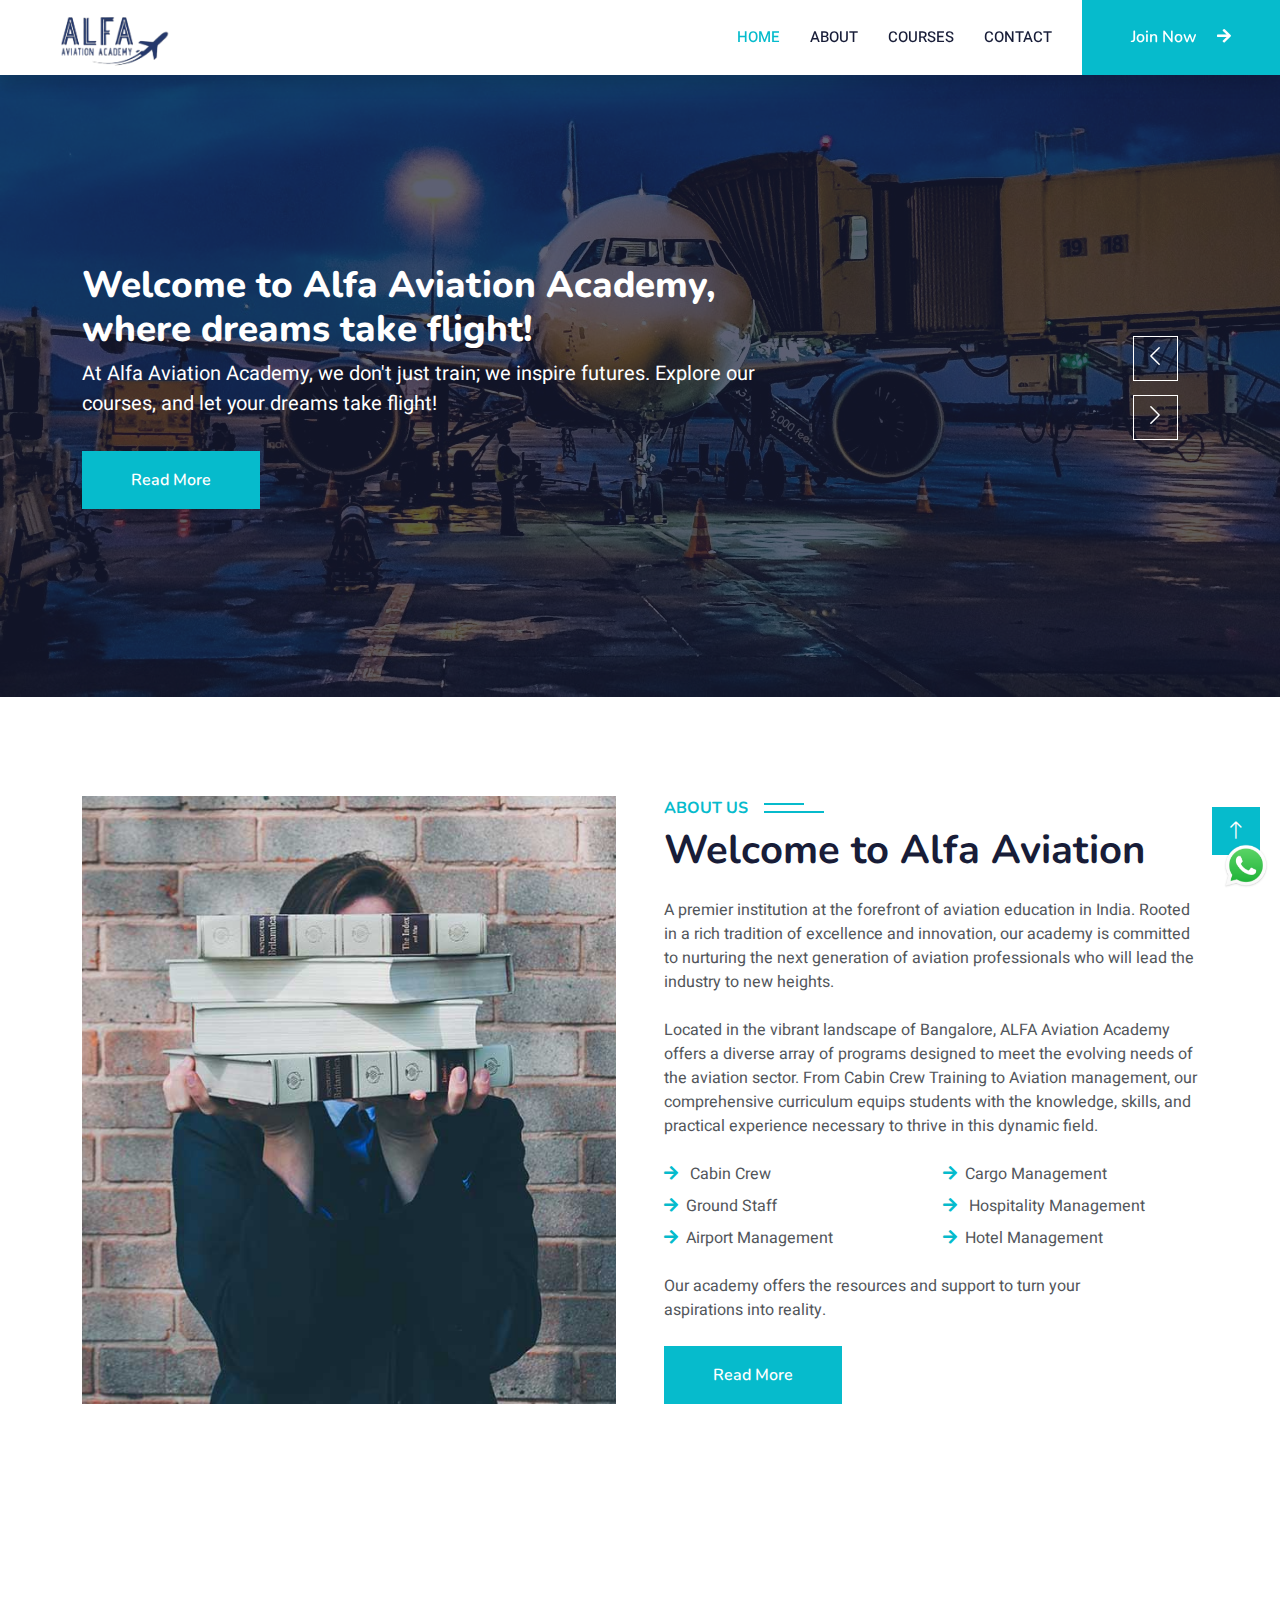
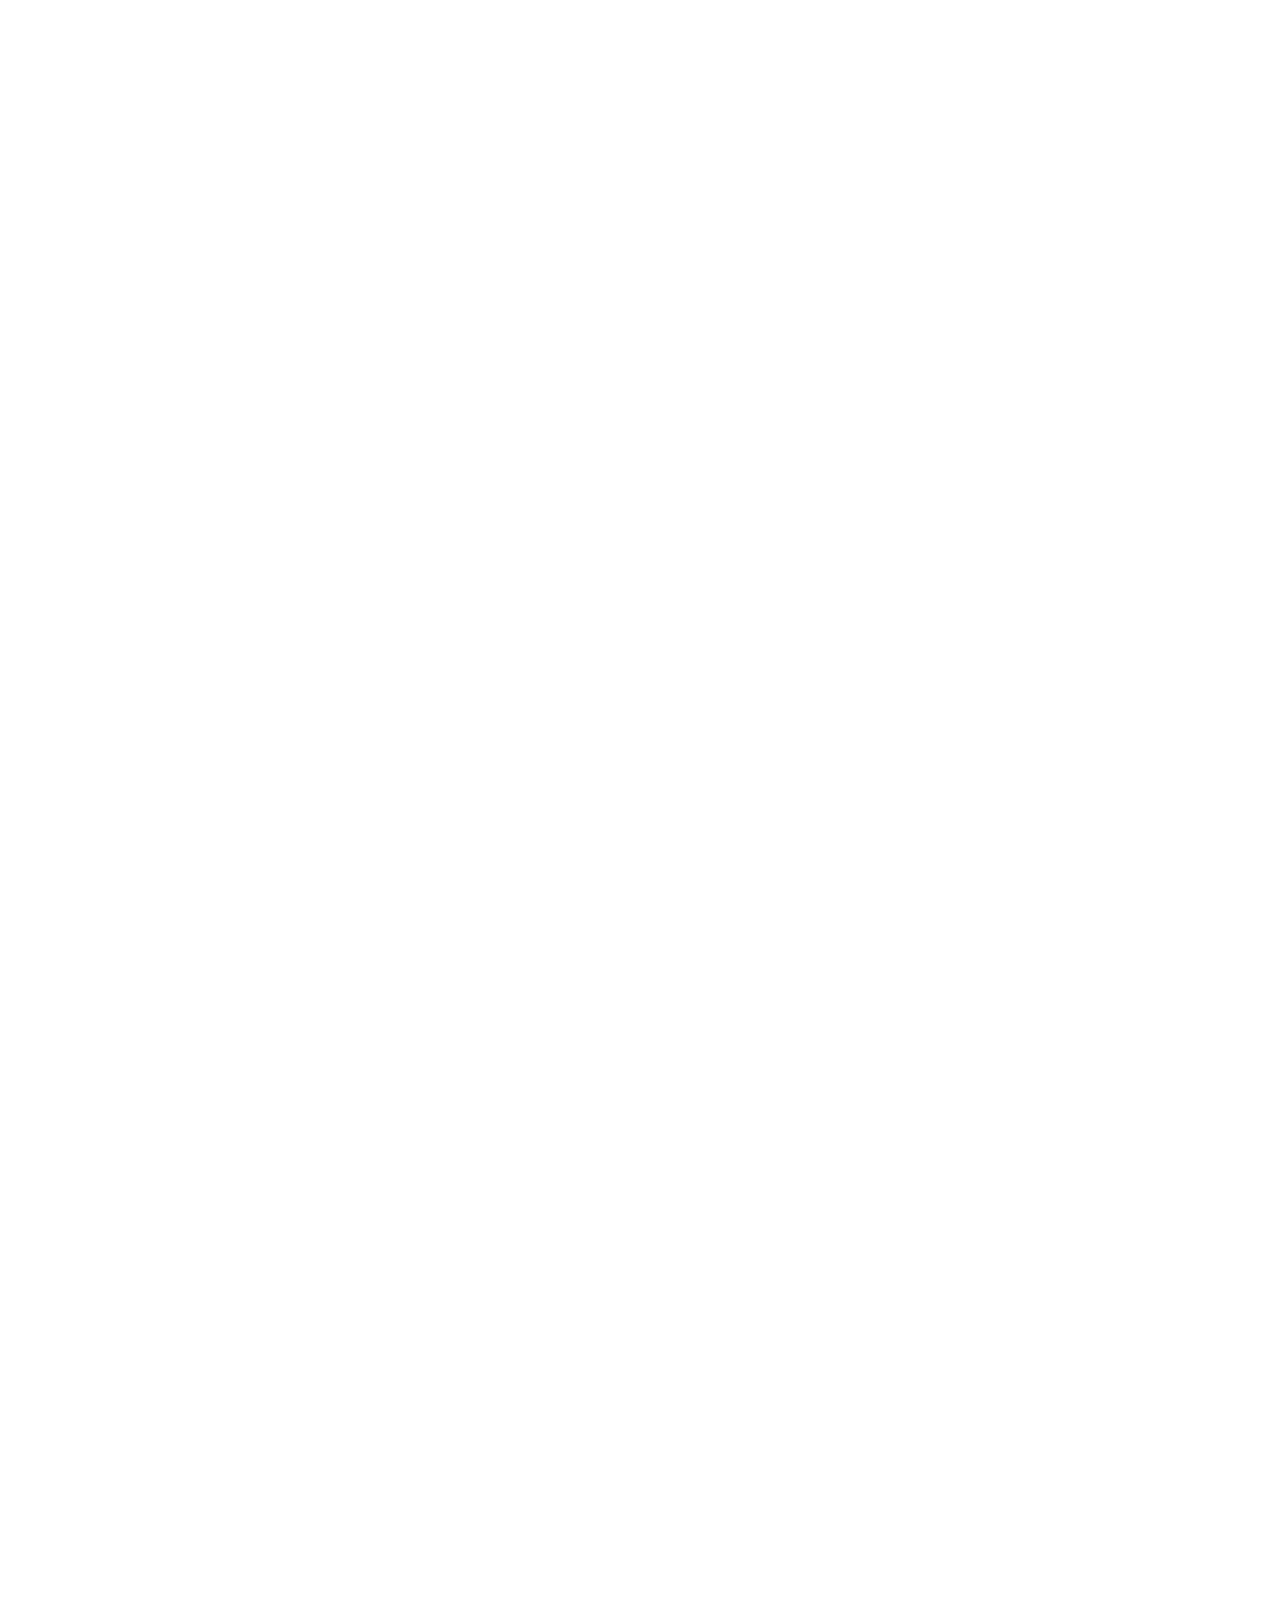
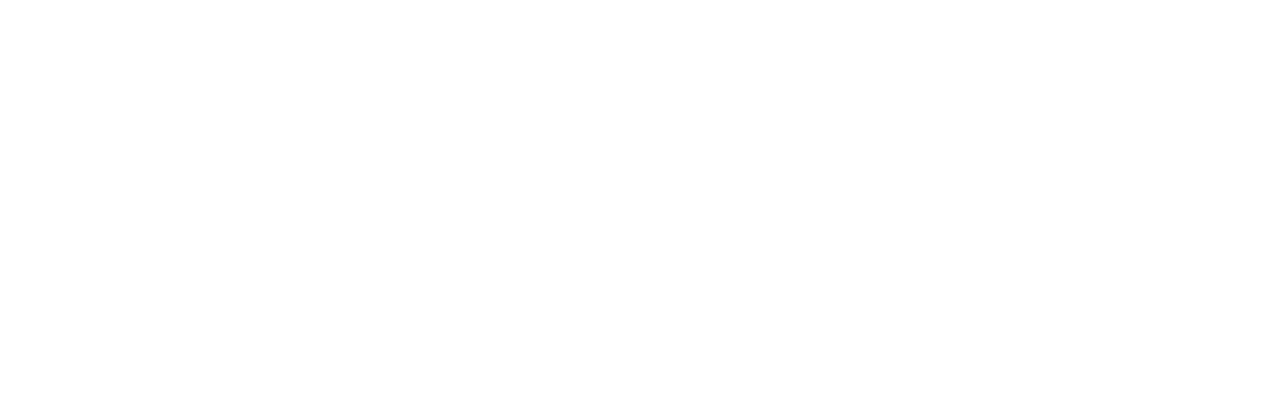
==== index.html @ 1e9f48a0 "ui update" ====
<!DOCTYPE html>
<html lang="en">
  <head>
    <meta charset="utf-8" />
    <title>Alfa Aviation - Home Page</title>
    <meta content="width=device-width, initial-scale=1.0" name="viewport" />
    <meta
      content="ALFA is a leading international supplier to the aerospace industry, providing a wide array of products and related support services. ALFA Aviation Services Inc."
      name="Alfa Academy"
    />
    <link rel="icon" type="image/png" href="./img/logo.png" />

    <meta property="og:image" content="./img/logo.png" />
    <meta
      property="og:title"
      content="Alfa Aviation Academy | Fly with us Alfa Aviation Academy aspiring to become one of the countries largest and premiere aviation training academy."
    />
    <meta name="robots" content="max-image-preview:large" />
    <meta property="og:site_name" content="Alfa Aviation" />

    <meta
      property="og:description"
      content="Alfa Aviation Academy aspiring to become one of the countries largest and premiere aviation training academy. Aims to redefine aviation courses and to elevate the overall quality and efficiency of the airports by the help of our training courses.."
    />
    <meta property="og:url" content="https://alfaaviationacademy.in/" />
    <meta property="og:type" content="product" />
    <meta property="og:locale" content="en_IN" />
    <!-- Favicon -->
    <link href="./img/logo.png" rel="icon" />

    <!-- Google Web Fonts -->
    <link rel="preconnect" href="https://fonts.googleapis.com" />
    <link rel="preconnect" href="https://fonts.gstatic.com" crossorigin />
    <link
      href="https://fonts.googleapis.com/css2?family=Heebo:wght@400;500;600&family=Nunito:wght@600;700;800&display=swap"
      rel="stylesheet"
    />

    <!-- Icon Font Stylesheet -->
    <link
      href="https://cdnjs.cloudflare.com/ajax/libs/font-awesome/5.10.0/css/all.min.css"
      rel="stylesheet"
    />
    <link
      href="https://cdn.jsdelivr.net/npm/bootstrap-icons@1.4.1/font/bootstrap-icons.css"
      rel="stylesheet"
    />

    <!-- Libraries Stylesheet -->
    <link href="lib/animate/animate.min.css" rel="stylesheet" />
    <link href="lib/owlcarousel/assets/owl.carousel.min.css" rel="stylesheet" />

    <!-- Customized Bootstrap Stylesheet -->
    <link href="css/bootstrap.min.css" rel="stylesheet" />

    <!--  Stylesheet -->
    <link href="css/style.css" rel="stylesheet" />

    <link
      rel="stylesheet"
      href="https://cdnjs.cloudflare.com/ajax/libs/font-awesome/5.15.4/css/all.min.css"
    />
  </head>

  <body>
    <!-- Modal Box -->
    <div id="myModal" class="modal">
      <div class="modal-content">
        <button
          onclick="closeModal()"
          class="close btn border p-2 btn-close"
        ></button>
        <img
          class="animated slideInDown"
          style="width: 6rem;"
          src="./img/logo.png"
          alt=""
        />

        <p class="text-primary animated slideInDown">
          Don't Forget to checkout our Courses.
        </p>
        <a class="confirmButton" href="./courses.html">
          <button
            class="btn btn-primary py-md-3 px-md-5 me-3 animated slideInDown"
            id="confirmButton"
          >
            See All Courses
          </button>
        </a>
      </div>
    </div>

    <!-- Spinner Start -->
    <div
      id="spinner"
      class="show bg-white position-fixed translate-middle w-100 vh-100 top-50 start-50 d-flex align-items-center justify-content-center"
    >
      <div
        class="spinner-border text-primary"
        style="width: 3rem; height: 3rem;"
        role="status"
      >
        <span class="sr-only">Loading...</span>
      </div>
    </div>
    <!-- Spinner End -->

    <!-- Navbar Start -->
    <nav
      class="navbar navbar-expand-lg bg-white navbar-light shadow sticky-top p-0"
    >
      <a
        href="index.html"
        class="navbar-brand d-flex align-items-center px-4 px-lg-5"
      >
        <img class="alfaLogo" src="./img/logo.png" alt="" />
      </a>
      <button
        type="button"
        class="navbar-toggler me-4"
        data-bs-toggle="collapse"
        data-bs-target="#navbarCollapse"
      >
        <span class="navbar-toggler-icon"></span>
      </button>
      <div class="collapse navbar-collapse" id="navbarCollapse">
        <div class="navbar-nav ms-auto p-4 p-lg-0">
          <a href="index.html" class="nav-item nav-link active">Home</a>
          <a href="about.html" class="nav-item nav-link">About</a>
          <a href="courses.html" class="nav-item nav-link">Courses</a>
          <!-- <div class="nav-item dropdown">
            <a
              href="#"
              class="nav-link dropdown-toggle"
              data-bs-toggle="dropdown"
              >Pages</a
            >
            <div class="dropdown-menu fade-down m-0">
              <a href="team.html" class="dropdown-item">Our Team</a>
              <a href="testimonial.html" class="dropdown-item">Testimonial</a>
              <a href="404.html" class="dropdown-item">404 Page</a>
            </div>
          </div> -->
          <a href="contact.html" class="nav-item nav-link">Contact</a>
        </div>

        <a
          href="https://wa.me/+919901152139"
          target="_blank"
          class="social-link w-inline-block btn btn-primary py-4 px-lg-5 d-none d-lg-block"
        >
          Join Now

          <i class="fa fa-arrow-right ms-3"></i>
        </a>

        <!-- <a href="./contact.html" class="btn btn-primary py-4 px-lg-5 d-none d-lg-block"
          >Join Now<i class="fa fa-arrow-right ms-3"></i
        ></a> -->
      </div>
    </nav>
    <!-- Navbar End -->

    <!-- whatsapp icon -->
    <a
      style="position: fixed; right: 10px; bottom: 10px; z-index: 9999;"
      href="https://wa.me/+919901152139"
      target="_blank"
      rel="noopener noreferrer"
    >
      <img style="width: 3rem;" src="./img/icons/WhatsApp_icon.png" alt="" />
    </a>
    <!--  -->
    <!-- Carousel Start -->
    <div class="container-fluid p-0 mb-5">
      <div class="owl-carousel header-carousel position-relative">
        <div class="owl-carousel-item position-relative">
          <img class="img-fluid" src="img/slide1.jpg" alt="" />
          <div
            class="position-absolute top-0 start-0 w-100 h-100 d-flex align-items-center"
            style="background: rgba(24, 29, 56, 0.7);"
          >
            <div class="container">
              <div class="row justify-content-start">
                <div class="col-sm-10 col-lg-8">
                  <!-- <h5
                    class="text-primary text-uppercase mb-3 animated slideInDown"
                  >
                    Welcome to Alfa Aviation Academy, where dreams take flight!
                  </h5> -->
                  <h1
                    class="display-3 headerTitle text-white animated slideInDown"
                  >
                    Welcome to Alfa Aviation Academy, where dreams take flight!
                  </h1>
                  <p class="fs-5 text-white mb-4 pb-2">
                    At Alfa Aviation Academy, we don't just train; we inspire
                    futures. Explore our courses, and let your dreams take
                    flight!
                  </p>
                  <a
                    href="./about.html"
                    class="btn btn-primary py-md-3 px-md-5 me-3 animated slideInLeft"
                    >Read More</a
                  >
                  <!-- <a
                    href="./contact.html"
                    class="btn btn-light py-md-3 px-md-5 animated slideInRight"
                    >Join Now</a
                  > -->
                </div>
              </div>
            </div>
          </div>
        </div>
        <div class="owl-carousel-item position-relative">
          <img class="img-fluid" src="img/slide22.jpg" alt="" />
          <div
            class="position-absolute top-0 start-0 w-100 h-100 d-flex align-items-center"
            style="background: rgba(24, 29, 56, 0.7);"
          >
            <div class="container">
              <div class="row justify-content-start">
                <div class="col-sm-10 col-lg-8 mt-0">
                  <!-- <h5
                    class="text-primary text-uppercase mb-3 animated slideInDown"
                  >
                    Embark on your journey to the skies with us!
                  </h5> -->
                  <h1
                    class="display-3 headerTitle text-white animated slideInDown"
                  >
                    Embark on your journey to the skies with us!
                  </h1>
                  <p class="fs-5 text-white mb-4 pb-2">
                    Join us and soar high as a part of the dynamic world of
                    aviation! We offer comprehensive training programs tailored
                    to launch your career in the aviation industry!
                  </p>
                  <a
                    href="./contact.html"
                    class="btn btn-primary py-md-3 px-md-5 me-3 animated slideInLeft"
                    >Read More</a
                  >
                  <!-- <a
                    href="./contact.html"
                    class="btn btn-light py-md-3 px-md-5 animated slideInRight"
                    >Join Now</a
                  > -->
                </div>
              </div>
            </div>
          </div>
        </div>
        <div class="owl-carousel-item position-relative">
          <img class="img-fluid" src="img/slide3.png" alt="" />
          <div
            class="position-absolute top-0 start-0 w-100 h-100 d-flex align-items-center"
            style="background: rgba(24, 29, 56, 0.7);"
          >
            <div class="container">
              <div class="row justify-content-start">
                <div class="col-sm-10 col-lg-8">
                  <!-- <h5
                    class="text-primary text-uppercase mb-3 animated slideInDown"
                  >
                    Embark on your journey to the skies with us!
                  </h5> -->
                  <h1
                    class="display-3 headerTitle text-white animated slideInDown"
                  >
                    Fly High, Dream Big: Alfa Aviation's Career-Oriented Courses
                  </h1>
                  <p class="fs-5 text-white mb-4 pb-2">
                    Our comprehensive programs and state-of-the-art facilities
                    are designed to equip you with the skills and knowledge
                    needed to soar to new heights in your career! Enroll today
                    and let your career ascend with us!
                  </p>
                  <a
                    href="./contact.html"
                    class="btn btn-primary py-md-3 px-md-5 me-3 animated slideInLeft"
                    >Read More</a
                  >
                  <!-- <a
                    href="./contact.html"
                    class="btn btn-light py-md-3 px-md-5 animated slideInRight"
                    >Join Now</a
                  > -->
                </div>
              </div>
            </div>
          </div>
        </div>
      </div>
    </div>
    <!-- Carousel End -->

    <!-- Service Start -->
    <!-- <div class="container-xxl py-5">
      <div class="container">
        <div class="text-center mb-5">
          <h6 class="section-title bg-white text-start text-primary pe-3">
            Services
          </h6>
        </div>
        <div class="row g-4">
          <div class="col-lg-2 col-sm-6 wow fadeInUp" data-wow-delay="0.1s">
            <div class="service-item text-center pt-3">
              <div class="p-4">
                <i class="fa fa-3x fa-graduation-cap text-primary mb-4"></i>
                <h5 class="mb-3">Skilled Instructors</h5>
               
              </div>
            </div>
          </div>
          <div class="col-lg-2 col-sm-6 wow fadeInUp" data-wow-delay="0.3s">
            <div class="service-item text-center pt-3">
              <div class="p-4">
                <i class="fa fa-3x fa-globe text-primary mb-4"></i>
                <h5 class="mb-3">Financing</h5>
              
              </div>
            </div>
          </div>
          <div class="col-lg-2 col-sm-6 wow fadeInUp" data-wow-delay="0.5s">
            <div class="service-item text-center pt-3">
              <div class="p-4">
                <i class="fa fa-3x fa-home text-primary mb-4"></i>
                <h5 class="mb-3">Facilities</h5>
               
              </div>
            </div>
          </div>
          <div class="col-lg-2 col-sm-6 wow fadeInUp" data-wow-delay="0.7s">
            <div class="service-item text-center pt-3">
              <div class="p-4">
                <svg
                  xmlns="http://www.w3.org/2000/svg"
                  width="48"
                  height="48"
                  fill="currentColor"
                  class="bi bi-person-plus-fill text-primary mb-4"
                  viewBox="0 0 16 16"
                >
                  <path
                    d="M13.154 3.154a.5.5 0 0 0-.708-.708L6.5 8.793 4.354 6.646a.5.5 0 1 0-.708.708l3 3a.5.5 0 0 0 .708 0l6-6z"
                  />
                  <path
                    fill-rule="evenodd"
                    d="M12 9a3 3 0 1 0-1-5.83A6 6 0 0 0 1 8V7a5 5 0 0 1 9.992-.125L11 7a1 1 0 0 1 1 1v1zm-1 2a2 2 0 1 1-3.999.001A2 2 0 0 1 11 11zm1-7a4 4 0 1 1-8 0 4 4 0 0 1 8 0z"
                  />
                </svg>
                <h5 class="mb-3">Recruitment</h5>
               
              </div>
            </div>
          </div>
          <div class="col-lg-2 col-sm-6 wow fadeInUp" data-wow-delay="0.7s">
            <div class="service-item text-center pt-3">
              <div class="p-4">
                <i class="fa fa-3x fa-book-open text-primary mb-4"></i>
                <h5 class="mb-3">Internship Program</h5>
              
              </div>
            </div>
          </div>
          <div class="col-lg-2 col-sm-6 wow fadeInUp" data-wow-delay="0.7s">
            <div class="service-item text-center pt-3">
              <div class="p-4">
                <svg
                  xmlns="http://www.w3.org/2000/svg"
                  width="48"
                  height="48"
                  fill="currentColor"
                  class="bi bi-briefcase-fill text-primary mb-4"
                  viewBox="0 0 16 16"
                >
                  <path
                    d="M2 4a2 2 0 0 1 2-2h8a2 2 0 0 1 2 2v1h1a1 1 0 0 1 1 1v7a2 2 0 0 1-2 2H3a2 2 0 0 1-2-2V6a1 1 0 0 1 1-1h1V4zm5-1V2h2v1h-2z"
                  />
                </svg>

                <h5 class="mb-3">Jobs</h5>
               
              </div>
            </div>
          </div>
        </div>
      </div>
    </div> -->
    <!-- Service End -->

    <!-- About Start -->
    <div class="container-xxl py-5">
      <div class="container">
        <div class="row g-5">
          <div
            class="col-lg-6 wow fadeInUp"
            data-wow-delay="0.1s"
            style="min-height: 400px;"
          >
            <div class="position-relative h-100">
              <img
                class="img-fluid position-absolute w-100 h-100"
                src="img/about.jpg"
                alt=""
                style="object-fit: cover;"
              />
            </div>
          </div>
          <div class="col-lg-6 wow fadeInUp" data-wow-delay="0.3s">
            <h6 class="section-title bg-white text-start text-primary pe-3">
              About Us
            </h6>
            <h1 class="mb-4">Welcome to Alfa Aviation</h1>
            <p class="mb-4">
              A premier institution at the forefront of aviation education in
              India. Rooted in a rich tradition of excellence and innovation,
              our academy is committed to nurturing the next generation of
              aviation professionals who will lead the industry to new heights.
            </p>
            <p class="mb-4">
              Located in the vibrant landscape of Bangalore, ALFA Aviation
              Academy offers a diverse array of programs designed to meet the
              evolving needs of the aviation sector. From Cabin Crew Training to
              Aviation management, our comprehensive curriculum equips students
              with the knowledge, skills, and practical experience necessary to
              thrive in this dynamic field.
            </p>
            <div class="row gy-2 gx-4 mb-4">
              <div class="col-sm-6">
                <p class="mb-0">
                  <i class="fa fa-arrow-right text-primary me-2"></i>
                  Cabin Crew
                </p>
              </div>
              <div class="col-sm-6">
                <p class="mb-0">
                  <i class="fa fa-arrow-right text-primary me-2"></i>Cargo
                  Management
                </p>
              </div>
              <div class="col-sm-6">
                <p class="mb-0">
                  <i class="fa fa-arrow-right text-primary me-2"></i>Ground
                  Staff
                </p>
              </div>
              <div class="col-sm-6">
                <p class="mb-0">
                  <i class="fa fa-arrow-right text-primary me-2"></i>
                  Hospitality Management
                </p>
              </div>
              <div class="col-sm-6">
                <p class="mb-0">
                  <i class="fa fa-arrow-right text-primary me-2"></i>Airport
                  Management
                </p>
              </div>
              <div class="col-sm-6">
                <p class="mb-0">
                  <i class="fa fa-arrow-right text-primary me-2"></i>Hotel
                  Management
                </p>
              </div>
            </div>
            <p>
              Our academy offers the resources and support to turn your
              aspirations into reality.
            </p>
            <a class="btn btn-primary py-3 px-5 mt-2" href="./about.html"
              >Read More</a
            >
          </div>
        </div>
      </div>
    </div>
    <!-- About End -->

    <!-- Categories Start -->
    <div class="container-xxl py-5 category">
      <div class="container">
        <div class="text-center wow fadeInUp" data-wow-delay="0.1s">
          <h6 class="section-title bg-white text-center mb-3 text-primary px-3">
            OurCourses
          </h6>
          <!-- <h1 class="mb-5">Courses Categories</h1> -->
        </div>
        <div class="row g-3">
          <div class="col-lg-7 col-md-6">
            <div class="row g-3">
              <div class="col-lg-12 col-md-12 wow zoomIn" data-wow-delay="0.1s">
                <a
                  class="position-relative d-block overflow-hidden"
                  href="./contact.html"
                >
                  <img class="img-fluid" src="img/cat-1.jpg" alt="" />
                  <div
                    class="bg-white text-center position-absolute bottom-0 end-0 py-2 px-3"
                    style="margin: 1px;"
                  >
                    <h5 class="m-0">Cabin Crew Training</h5>
                    <!-- <small class="text-primary">49 Enrolled</small> -->
                  </div>
                </a>
              </div>
              <div class="col-lg-6 col-md-12 wow zoomIn" data-wow-delay="0.3s">
                <a
                  class="position-relative d-block overflow-hidden"
                  href="./contact.html"
                >
                  <img class="img-fluid" src="img/cat-2.jpg" alt="" />
                  <div
                    class="bg-white text-center position-absolute bottom-0 end-0 py-2 px-3"
                    style="margin: 1px;"
                  >
                    <h5 class="m-0">Cargo Management</h5>
                    <!-- <small class="text-primary">49 Enrolled</small> -->
                  </div>
                </a>
              </div>
              <div class="col-lg-6 col-md-12 wow zoomIn" data-wow-delay="0.5s">
                <a
                  class="position-relative d-block overflow-hidden"
                  href="./contact.html"
                >
                  <img class="img-fluid" src="img/cat-3.jpg" alt="" />
                  <div
                    class="bg-white text-center position-absolute bottom-0 end-0 py-2 px-3"
                    style="margin: 1px;"
                  >
                    <h5 class="m-0">Diploma in Aviation</h5>
                    <!-- <small class="text-primary">49 Enrolled</small> -->
                  </div>
                </a>
              </div>
            </div>
          </div>
          <div
            class="col-lg-5 col-md-6 wow zoomIn"
            data-wow-delay="0.7s"
            style="min-height: 350px;"
          >
            <a
              class="position-relative d-block h-100 overflow-hidden"
              href="./contact.html"
            >
              <img
                class="img-fluid position-absolute w-100 h-100"
                src="img/cat-4.jpg"
                alt=""
                style="object-fit: cover;"
              />
              <div
                class="bg-white text-center position-absolute bottom-0 end-0 py-2 px-3"
                style="margin: 1px;"
              >
                <h5 class="m-0">Aviation Management Courses</h5>
                <!-- <small class="text-primary">49 Enrolled</small> -->
              </div>
            </a>
          </div>
        </div>
      </div>
    </div>
    <!-- Categories Start -->

    <!-- Courses Start -->
    <div class="container-xxl py-5">
      <div class="container">
        <div class="text-center wow fadeInUp" data-wow-delay="0.1s">
          <h6 class="section-title bg-white text-center mb-3 text-primary px-3">
            Popular Courses
          </h6>
          <!-- <h1 class=" text-center text-muted py-2">
            Popular Courses
          </h1> -->
        </div>
        <div class="row g-4 justify-content-center">
          <div class="col-lg-4 col-md-6 wow fadeInUp" data-wow-delay="0.1s">
            <div class="course-item bg-light">
              <div class="position-relative overflow-hidden">
                <img class="img-fluid" src="img/course-1.jpg" alt="" />
                <div
                  class="w-100 d-flex justify-content-center position-absolute bottom-0 start-0 mb-4"
                >
                  <a
                    href="./courses.html"
                    class="flex-shrink-0 btn btn-sm btn-primary px-3 border-end"
                    style="border-radius: 30px 0 0 30px;"
                    >Read More</a
                  >
                  <a
                    href="./contact.html"
                    class="flex-shrink-0 btn btn-sm btn-primary px-3"
                    style="border-radius: 0 30px 30px 0;"
                    >Join Now</a
                  >
                </div>
              </div>
              <div class="text-center p-4 pb-0">
                <!-- <h3 class="mb-0">$149.00</h3>
                <div class="mb-3">
                  <small class="fa fa-star text-primary"></small>
                  <small class="fa fa-star text-primary"></small>
                  <small class="fa fa-star text-primary"></small>
                  <small class="fa fa-star text-primary"></small>
                  <small class="fa fa-star text-primary"></small>
                  <small>(123)</small>
                </div> -->
                <h5 class="mb-4">
                  Hospitality Management
                </h5>
              </div>
              <div class="d-flex border-top">
                <!-- <small class="flex-fill text-center border-end py-2"
                  ><i class="fa fa-user-tie text-primary me-2"></i>John
                  Doe</small
                > -->
                <small class="flex-fill text-center border-end py-2"
                  ><i class="fa fa-clock text-primary me-2"></i>6 Month</small
                >
                <small class="flex-fill text-center py-2"
                  ><i class="fa fa-user text-primary me-2"></i>30
                  Students</small
                >
              </div>
            </div>
          </div>
          <div class="col-lg-4 col-md-6 wow fadeInUp" data-wow-delay="0.3s">
            <div class="course-item bg-light">
              <div class="position-relative overflow-hidden">
                <img class="img-fluid" src="img/course-2.jpg" alt="" />
                <div
                  class="w-100 d-flex justify-content-center position-absolute bottom-0 start-0 mb-4"
                >
                  <a
                    href="./courses.html"
                    class="flex-shrink-0 btn btn-sm btn-primary px-3 border-end"
                    style="border-radius: 30px 0 0 30px;"
                    >Read More</a
                  >
                  <a
                    href="./contact.html"
                    class="flex-shrink-0 btn btn-sm btn-primary px-3"
                    style="border-radius: 0 30px 30px 0;"
                    >Join Now</a
                  >
                </div>
              </div>
              <div class="text-center p-4 pb-0">
                <!-- <h3 class="mb-0">$149.00</h3>
                <div class="mb-3">
                  <small class="fa fa-star text-primary"></small>
                  <small class="fa fa-star text-primary"></small>
                  <small class="fa fa-star text-primary"></small>
                  <small class="fa fa-star text-primary"></small>
                  <small class="fa fa-star text-primary"></small>
                  <small>(123)</small>
                </div> -->
                <h5 class="mb-4">
                  Ground Staff Training
                </h5>
              </div>
              <div class="d-flex border-top">
                <!-- <small class="flex-fill text-center border-end py-2"
                  ><i class="fa fa-user-tie text-primary me-2"></i>John
                  Doe</small
                > -->
                <small class="flex-fill text-center border-end py-2"
                  ><i class="fa fa-clock text-primary me-2"></i>6 Month</small
                >
                <small class="flex-fill text-center py-2"
                  ><i class="fa fa-user text-primary me-2"></i>30
                  Students</small
                >
              </div>
            </div>
          </div>
          <div class="col-lg-4 col-md-6 wow fadeInUp" data-wow-delay="0.5s">
            <div class="course-item bg-light">
              <div class="position-relative overflow-hidden">
                <img class="img-fluid" src="img/course-3.jpg" alt="" />
                <div
                  class="w-100 d-flex justify-content-center position-absolute bottom-0 start-0 mb-4"
                >
                  <a
                    href="./courses.html"
                    class="flex-shrink-0 btn btn-sm btn-primary px-3 border-end"
                    style="border-radius: 30px 0 0 30px;"
                    >Read More</a
                  >
                  <a
                    href="./contact.html"
                    class="flex-shrink-0 btn btn-sm btn-primary px-3"
                    style="border-radius: 0 30px 30px 0;"
                    >Join Now</a
                  >
                </div>
              </div>
              <div class="text-center p-4 pb-0">
                <!-- <h3 class="mb-0">$149.00</h3>
                <div class="mb-3">
                  <small class="fa fa-star text-primary"></small>
                  <small class="fa fa-star text-primary"></small>
                  <small class="fa fa-star text-primary"></small>
                  <small class="fa fa-star text-primary"></small>
                  <small class="fa fa-star text-primary"></small>
                  <small>(123)</small>
                </div> -->
                <h5 class="mb-4">
                  Cabin Crew
                </h5>
              </div>
              <div class="d-flex border-top">
                <!-- <small class="flex-fill text-center border-end py-2"
                  ><i class="fa fa-user-tie text-primary me-2"></i>John
                  Doe</small
                > -->
                <small class="flex-fill text-center border-end py-2"
                  ><i class="fa fa-clock text-primary me-2"></i>6 Month</small
                >
                <small class="flex-fill text-center py-2"
                  ><i class="fa fa-user text-primary me-2"></i>30
                  Students</small
                >
              </div>
            </div>
          </div>
        </div>
      </div>
    </div>
    <!-- Courses End -->

    <!-- Team Start -->
    <!-- <div class="container-xxl py-5">
      <div class="container">
        <div class="text-center wow fadeInUp" data-wow-delay="0.1s">
          <h6 class="section-title bg-white text-center text-primary px-3">
            Instructors
          </h6>
          <h1 class="mb-5">Expert Instructors</h1>
        </div>
        <div class="row g-4">
          <div class="col-lg-3 col-md-6 wow fadeInUp" data-wow-delay="0.1s">
            <div class="team-item bg-light">
              <div class="overflow-hidden">
                <img class="img-fluid" src="img/team-1.jpg" alt="" />
              </div>
              <div
                class="position-relative d-flex justify-content-center"
                style="margin-top: -23px;"
              >
                <div class="bg-light d-flex justify-content-center pt-2 px-1">
                  <a class="btn btn-sm-square btn-primary mx-1" href="./contact.html"
                    ><i class="fab fa-facebook-f"></i
                  ></a>
                  <a class="btn btn-sm-square btn-primary mx-1" href="./contact.html"
                    ><i class="fab fa-twitter"></i
                  ></a>
                  <a class="btn btn-sm-square btn-primary mx-1" href="./contact.html"
                    ><i class="fab fa-instagram"></i
                  ></a>
                </div>
              </div>
              <div class="text-center p-4">
                <h5 class="mb-0">Instructor Name</h5>
                <small>Designation</small>
              </div>
            </div>
          </div>
          <div class="col-lg-3 col-md-6 wow fadeInUp" data-wow-delay="0.3s">
            <div class="team-item bg-light">
              <div class="overflow-hidden">
                <img class="img-fluid" src="img/team-2.jpg" alt="" />
              </div>
              <div
                class="position-relative d-flex justify-content-center"
                style="margin-top: -23px;"
              >
                <div class="bg-light d-flex justify-content-center pt-2 px-1">
                  <a class="btn btn-sm-square btn-primary mx-1" href="./contact.html"
                    ><i class="fab fa-facebook-f"></i
                  ></a>
                  <a class="btn btn-sm-square btn-primary mx-1" href="./contact.html"
                    ><i class="fab fa-twitter"></i
                  ></a>
                  <a class="btn btn-sm-square btn-primary mx-1" href="./contact.html"
                    ><i class="fab fa-instagram"></i
                  ></a>
                </div>
              </div>
              <div class="text-center p-4">
                <h5 class="mb-0">Instructor Name</h5>
                <small>Designation</small>
              </div>
            </div>
          </div>
          <div class="col-lg-3 col-md-6 wow fadeInUp" data-wow-delay="0.5s">
            <div class="team-item bg-light">
              <div class="overflow-hidden">
                <img class="img-fluid" src="img/team-3.jpg" alt="" />
              </div>
              <div
                class="position-relative d-flex justify-content-center"
                style="margin-top: -23px;"
              >
                <div class="bg-light d-flex justify-content-center pt-2 px-1">
                  <a class="btn btn-sm-square btn-primary mx-1" href="./contact.html"
                    ><i class="fab fa-facebook-f"></i
                  ></a>
                  <a class="btn btn-sm-square btn-primary mx-1" href="./contact.html"
                    ><i class="fab fa-twitter"></i
                  ></a>
                  <a class="btn btn-sm-square btn-primary mx-1" href="./contact.html"
                    ><i class="fab fa-instagram"></i
                  ></a>
                </div>
              </div>
              <div class="text-center p-4">
                <h5 class="mb-0">Instructor Name</h5>
                <small>Designation</small>
              </div>
            </div>
          </div>
          <div class="col-lg-3 col-md-6 wow fadeInUp" data-wow-delay="0.7s">
            <div class="team-item bg-light">
              <div class="overflow-hidden">
                <img class="img-fluid" src="img/team-4.jpg" alt="" />
              </div>
              <div
                class="position-relative d-flex justify-content-center"
                style="margin-top: -23px;"
              >
                <div class="bg-light d-flex justify-content-center pt-2 px-1">
                  <a class="btn btn-sm-square btn-primary mx-1" href="./contact.html"
                    ><i class="fab fa-facebook-f"></i
                  ></a>
                  <a class="btn btn-sm-square btn-primary mx-1" href="./contact.html"
                    ><i class="fab fa-twitter"></i
                  ></a>
                  <a class="btn btn-sm-square btn-primary mx-1" href="./contact.html"
                    ><i class="fab fa-instagram"></i
                  ></a>
                </div>
              </div>
              <div class="text-center p-4">
                <h5 class="mb-0">Instructor Name</h5>
                <small>Designation</small>
              </div>
            </div>
          </div>
        </div>
      </div>
    </div> -->
    <!-- Team End -->

    <!-- Testimonial Start -->
    <div class="container-xxl py-5 wow fadeInUp" data-wow-delay="0.1s">
      <div class="container">
        <div class="text-center">
          <h6 class="section-title bg-white text-center text-primary px-3">
            Testimonial
          </h6>
          <h1 class="mb-5">Our Students Say!</h1>
        </div>
        <div class="owl-carousel testimonial-carousel position-relative">
          <div class="testimonial-item text-center">
            <img
              class="border rounded-circle p-2 mx-auto mb-3"
              src="img/student4.jpg"
              style="width: 80px; height: 80px;"
            />
            <h5 class="mb-0">Abhishek Tripathi</h5>
            <div class="testimonial-text bg-light text-center p-4">
              <p class="mb-0">
                "Alfa Aviation's Cargo Management course prepared me for success
                in aviation logistics. Hands-on training, industry-relevant."
              </p>
            </div>
          </div>
          <div class="testimonial-item text-center">
            <img
              class="border rounded-circle p-2 mx-auto mb-3"
              src="img/studentt.jpg"
              style="width: 80px; height: 80px;"
            />
            <h5 class="mb-0">Sanjay Sharma</h5>
            <div class="testimonial-text bg-light text-center p-4">
              <p class="mb-0">
                "Alfa Aviation's Diploma program offered the perfect blend of
                aviation and hospitality training. Faculty support, diverse
                career opportunities."
              </p>
            </div>
          </div>
          <div class="testimonial-item text-center">
            <img
              class="border rounded-circle p-2 mx-auto mb-3"
              src="img/student1.jpg"
              style="width: 80px; height: 80px;"
            />
            <h5 class="mb-0">Pankaj Kumar</h5>
            <div class="testimonial-text bg-light text-center p-4">
              <p class="mb-0">
                "Alfa Aviation's Ground Staff Training set me on the path to a
                rewarding career in aviation. Comprehensive curriculum, expert
                instructors."
              </p>
            </div>
          </div>
          <div class="testimonial-item text-center">
            <img
              class="border rounded-circle p-2 mx-auto mb-3"
              src="img/student.jpg"
              style="width: 80px; height: 80px;"
            />
            <h5 class="mb-0">Nitin row</h5>
            <div class="testimonial-text bg-light text-center p-4">
              <p class="mb-0">
                "Alfa Aviation's Cabin Crew Training program landed me my dream
                job. Comprehensive curriculum, expert instructors."
              </p>
            </div>
          </div>
        </div>
      </div>
    </div>
    <!-- Testimonial End -->

    <!-- Footer Start -->
    <div
      class="container-fluid bg-dark text-light footer pt-5 mt-5 wow fadeIn"
      data-wow-delay="0.1s"
    >
      <div class="container py-5">
        <div class="row g-5">
          <div class="row container">
            <img
              style="
                margin-left: 1.5rem;
                height: auto;
                max-width: 100%;
                direction: ltr;
                object-fit: contain;
                flex: 0 auto;
                display: block;
                overflow: visible;
                background: snow;
                border: 2px solid #06bbcc;
                border-radius: 10px;
                box-shadow: 0px 0px 18px 3px #06bbcc;
              "
              class="alfaLogo"
              src="./img/logo.png"
              alt=""
            />
          </div>
          <div class="col-lg-4 col-md-6">
            <p class="footer btn.btn-link">
              <!-- "Alfa Aviation: Shaping Dreams, Guiding Futures. Discover our
              comprehensive range of aviation courses. With a commitment to
              excellence and industry-leading training, we're dedicated to
              nurturing the next generation of aviation professionals. Let Alfa
              Aviation be your compass as you navigate towards a successful
              career in the skies." -->
              Alfa Aviation: Shaping Dreams, Guiding Futures. Explore our
              aviation courses. With industry-leading training, we nurture
              future professionals. Let us guide your career in the skies.
            </p>
          </div>
          <div class="col-lg-4 col-md-6">
            <h4 class="text-white mb-3">Contact</h4>
            <h4
              class="text-white"
              style="height: 1px; background-color: #06bbcc;"
            ></h4>
            <p class="mb-2">
              <i class="fa fa-map-marker-alt me-2"></i>
              <a
                href="https://maps.app.goo.gl/Mh2M6MejY4HQLfCy8"
                target="_blank"
                class="footer-link"
              >
                Visit Us
              </a>
            </p>
            <p class="mb-2">
              <i class="fa fa-phone-alt me-2"></i>
              <a href="tel:+919901152139" class="">
                +919901152139
              </a>
            </p>
            <p class="mb-2">
              <i class="fa fa-envelope me-2"></i>
              <a href="mailto:mohishinakaram@aspironKhuze.com"
                >mohishinakaram@aspironKhuze.com</a
              >

              <!-- <a
                href="mailto:mohishinakaram@aspironKhuze.com?subject=Hello%20from%20My%20Website&body=Hi,%20I%20am%20contacting%20you%20from%20my%20website.&cc=another@example.com&bcc=hidden@example.com"
                >Send Email</a
              > -->
            </p>
            <div class="d-flex pt-2">
              <!-- <a class="btn btn-outline-light btn-social" href="./contact.html"
              <i class="fab fa-whatsapp"></i>
            </a> -->
              <a
                class="btn btn-outline-light btn-social"
                href="https://wa.me/+919901152139"
                target="_blank"
              >
                <i class="fab fa-whatsapp"></i>
              </a>

              <a
                class="btn btn-outline-light btn-social"
                target="_blank"
                href="https://www.facebook.com/people/Alfa-Aviation-Academy/61557530013112/"
                ><i class="fab fa-facebook-f"></i
              ></a>
              <a
                class="btn btn-outline-light btn-social"
                target="_blank"
                href="https://www.youtube.com/"
                ><i class="fab fa-youtube"></i
              ></a>
              <a
                class="btn btn-outline-light btn-social"
                target="_blank"
                href=" https://www.instagram.com/alfa_aviation_2022/"
              >
                <i class="fab fa-instagram"></i>
              </a>
            </div>
          </div>
          <div class="col-lg-4 col-md-6">
            <h4 class="text-white mb-3">Quick Link</h4>
            <h4
              class="text-white"
              style="height: 1px; background-color: #06bbcc;"
            ></h4>

            <a class="btn btn-link" href="./about.html">About Us</a>
            <a class="btn btn-link" href="./contact.html">Contact Us</a>
            <a class="btn btn-link" href="##">Privacy Policy</a>
            <a class="btn btn-link" href="##">Terms & Condition</a>
            <!-- <a class="btn btn-link" href="##">FAQs & Help</a> -->
          </div>

          <!-- <div class="col-lg-4 col-md-6">
            <h4 class="text-white mb-3">Gallery</h4>
            <div class="row g-2 pt-2">
              <div class="col-4">
                <img
                  class="img-fluid bg-light p-1"
                  src="img/course-1.jpg"
                  alt=""
                />
              </div>
              <div class="col-4">
                <img
                  class="img-fluid bg-light p-1"
                  src="img/course-2.jpg"
                  alt=""
                />
              </div>
              <div class="col-4">
                <img
                  class="img-fluid bg-light p-1"
                  src="img/course-3.jpg"
                  alt=""
                />
              </div>
              <div class="col-4">
                <img
                  class="img-fluid bg-light p-1"
                  src="img/course-2.jpg"
                  alt=""
                />
              </div>
              <div class="col-4">
                <img
                  class="img-fluid bg-light p-1"
                  src="img/course-3.jpg"
                  alt=""
                />
              </div>
              <div class="col-4">
                <img
                  class="img-fluid bg-light p-1"
                  src="img/course-1.jpg"
                  alt=""
                />
              </div>
            </div>
          </div> -->
          <!-- <div class="col-lg-3 col-md-6">
            <h4 class="text-white mb-3">Newsletter</h4>
            <p>Dolor amet sit justo amet elitr clita ipsum elitr est.</p>
            <div class="position-relative mx-auto" style="max-width: 400px;">
              <input
                class="form-control border-0 w-100 py-3 ps-4 pe-5"
                type="text"
                placeholder="Your email"
              />
              <button
                type="button"
                class="btn btn-primary py-2 position-absolute top-0 end-0 mt-2 me-2"
              >
                SignUp
              </button>
            </div>
          </div> -->
        </div>
      </div>
      <div class="container">
        <div class="copyright">
          <div class="row">
            <div class="col-md-6 text-center text-md-start mb-3 mb-md-0">
              <!-- <a class="border-bottom" href="/">Alfa Aviation</a>, -->
              &copy; All Right Reserved.

              <br />
              Designed and Developed By
              <a
                class="border-bottom"
                target="_blank"
                href="https://aspironkhuze.com/"
                >Aspironkhuze Technologies Pvt Ltd</a
              >
            </div>
            <div class="col-md-6 text-center text-md-end">
              <div class="footer-menu">
                <a href="/">Home</a>
                <a href="##">Cookies</a>
                <a href="##">Help</a>
                <a href="##">FQAs</a>
              </div>
            </div>
          </div>
        </div>
      </div>
    </div>
    <!-- Footer End -->

    <!-- Back to Top -->
    <a href="/" class="btn btn-lg btn-primary btn-lg-square back-to-top"
      ><i class="bi bi-arrow-up"></i
    ></a>

    <!-- JavaScript Libraries -->
    <script src="https://code.jquery.com/jquery-3.4.1.min.js"></script>
    <script src="https://cdn.jsdelivr.net/npm/bootstrap@5.0.0/dist/js/bootstrap.bundle.min.js"></script>
    <script src="lib/wow/wow.min.js"></script>
    <script src="lib/easing/easing.min.js"></script>
    <script src="lib/waypoints/waypoints.min.js"></script>
    <script src="lib/owlcarousel/owl.carousel.min.js"></script>

    <!-- Template Javascript -->
    <script src="js/main.js"></script>

    <script src="./js/modal.js"></script>
  </body>
</html>
---- css/style.css ----
/********** Template CSS **********/
:root {
    --primary: #06BBCC;
    --light: #F0FBFC;
    --dark: #181d38;
}

.fw-medium {
    font-weight: 600 !important;
}

.fw-semi-bold {
    font-weight: 700 !important;
}

.headerTitle {
    font-size: 2.3rem;
}

.back-to-top {
    position: fixed;
    display: none;
    right: 20px;
    bottom: 45px;
    z-index: 99;
}


/*** Spinner ***/
#spinner {
    opacity: 0;
    visibility: hidden;
    transition: opacity .5s ease-out, visibility 0s linear .5s;
    z-index: 99999;
}

#spinner.show {
    transition: opacity .5s ease-out, visibility 0s linear 0s;
    visibility: visible;
    opacity: 1;
}


/*** Button ***/
.btn {
    font-family: 'Nunito', sans-serif;
    font-weight: 600;
    transition: .5s;
}

.btn.btn-primary,
.btn.btn-secondary {
    color: #FFFFFF;
}

.btn-square {
    width: 38px;
    height: 38px;
}

.btn-sm-square {
    width: 32px;
    height: 32px;
}

.btn-lg-square {
    width: 48px;
    height: 48px;
}

.btn-square,
.btn-sm-square,
.btn-lg-square {
    padding: 0;
    display: flex;
    align-items: center;
    justify-content: center;
    font-weight: normal;
    border-radius: 0px;
}


.alfaLogo {
    width: 8rem;
}


/*** modal box ***/

/* Style the modal */
.modal {

    display: none;
    position: fixed;
    z-index: 9999 !important;
    left: 0;
    top: 0;
    width: 100%;
    height: 100%;
    overflow: auto;
    background-color: rgba(0, 0, 0, 0.4);
    animation: modalFadeIn 0.5s ease-in-out;
    /* Add animation */
}

/* Modal Content */
.modal-content {
    display: flex;
    align-items: center;
    justify-content: center;
    flex-direction: column;
    border: 2px solid var(--primary) !important;
    background-color: #fefefe;
    margin: auto;
    margin-top: 12rem;
    padding: 20px;
    width: fit-content;
    text-align: center;
    animation: modalSlideIn 0.5s ease-in-out;
    /* Add animation */
}

.modal-content p {
    font-size: 1.5rem;
    color: black;
}

/* Close Button */
.close {
    position: absolute;
    top: 10px;
    right: 10px;
    color: #000000;
    float: right;
    display: flex;
    align-items: end;
    /* font-size: 28px; */
    font-weight: bold;
    border: 1px solid transparent;
}

.close:hover,
.close:focus {
    color: red !important;
    text-decoration: none;
    cursor: pointer;
    border: 1px solid red !important;

}

/* Animation for modal fade in */
@keyframes modalFadeIn {
    from {
        opacity: 0;
    }

    to {
        opacity: 1;
    }
}

/* Animation for modal slide in */
@keyframes modalSlideIn {
    from {
        transform: translateY(-100%);
    }

    to {
        transform: translateY(0);
    }
}




/*** Navbar ***/
.navbar .dropdown-toggle::after {
    border: none;
    content: "\f107";
    font-family: "Font Awesome 5 Free";
    font-weight: 900;
    vertical-align: middle;
    margin-left: 8px;
}

.navbar-light .navbar-nav .nav-link {
    margin-right: 30px;
    padding: 25px 0;
    color: #FFFFFF;
    font-size: 15px;
    text-transform: uppercase;
    outline: none;
}

.navbar-light .navbar-nav .nav-link:hover,
.navbar-light .navbar-nav .nav-link.active {
    color: var(--primary);
}

@media (max-width: 991.98px) {


    .navbar-light .navbar-nav .nav-link {
        margin-right: 0;
        padding: 10px 0;
    }

    .navbar-light .navbar-nav {
        border-top: 1px solid #EEEEEE;
    }
}

.navbar-light .navbar-brand,
.navbar-light a.btn {
    height: 75px;
}

.navbar-light .navbar-nav .nav-link {
    color: var(--dark);
    font-weight: 500;
}

.navbar-light.sticky-top {
    top: -100px;
    transition: .5s;
}

@media (min-width: 992px) {
    .navbar .nav-item .dropdown-menu {
        display: block;
        margin-top: 0;
        opacity: 0;
        visibility: hidden;
        transition: .5s;
    }

    .navbar .dropdown-menu.fade-down {
        top: 100%;
        transform: rotateX(-75deg);
        transform-origin: 0% 0%;
    }

    .navbar .nav-item:hover .dropdown-menu {
        top: 100%;
        transform: rotateX(0deg);
        visibility: visible;
        transition: .5s;
        opacity: 1;
    }
}


/*** Header carousel ***/
@media (max-width: 768px) {
    .alfaLogo {
        width: 6rem;
    }

    .owl-nav {
        display: none !important;
    }

    .header-carousel .owl-carousel-item {
        position: relative;
        min-height: 500px;
    }

    .header-carousel .owl-carousel-item img {
        position: absolute;
        width: 100%;
        height: 100%;
        object-fit: cover;
    }
}

.header-carousel .owl-nav {
    position: absolute;
    top: 50%;
    right: 8%;
    transform: translateY(-50%);
    display: flex;
    flex-direction: column;
}

.header-carousel .owl-nav .owl-prev,
.header-carousel .owl-nav .owl-next {
    margin: 7px 0;
    width: 45px;
    height: 45px;
    display: flex;
    align-items: center;
    justify-content: center;
    color: #FFFFFF;
    background: transparent;
    border: 1px solid #FFFFFF;
    font-size: 22px;
    transition: .5s;
}

.header-carousel .owl-nav .owl-prev:hover,
.header-carousel .owl-nav .owl-next:hover {
    background: var(--primary);
    border-color: var(--primary);
}

.page-header {
    background: linear-gradient(rgba(24, 29, 56, .7), rgba(24, 29, 56, .7)), url(../img/carousel-1.jpg);
    background-position: center center;
    background-repeat: no-repeat;
    background-size: cover;
}

.page-header-inner {
    background: rgba(15, 23, 43, .7);
}

.breadcrumb-item+.breadcrumb-item::before {
    color: var(--light);
}


/*** Section Title ***/
.section-title {
    position: relative;
    display: inline-block;
    text-transform: uppercase;
}

.section-title::before {
    position: absolute;
    content: "";
    width: calc(100% + 80px);
    height: 2px;
    top: 4px;
    left: -40px;
    background: var(--primary);
    z-index: -1;
}

.section-title::after {
    position: absolute;
    content: "";
    width: calc(100% + 120px);
    height: 2px;
    bottom: 5px;
    left: -60px;
    background: var(--primary);
    z-index: -1;
}

.section-title.text-start::before {
    width: calc(100% + 40px);
    left: 0;
}

.section-title.text-start::after {
    width: calc(100% + 60px);
    left: 0;
}


/*** Service ***/
.service-item {
    background: var(--light);
    transition: .5s;
}

.service-item:hover {
    margin-top: -10px;
    background: var(--primary);
}

.service-item * {
    transition: .5s;
}

.service-item:hover * {
    color: var(--light) !important;
}


/*** Categories & Courses ***/
.category img,
.course-item img {
    transition: .5s;
}

.category a:hover img,
.course-item:hover img {
    transform: scale(1.1);
}


/*** Team ***/
.team-item img {
    transition: .5s;
}

.team-item:hover img {
    transform: scale(1.1);
}


/*** Testimonial ***/
.testimonial-carousel::before {
    position: absolute;
    content: "";
    top: 0;
    left: 0;
    height: 100%;
    width: 0;
    background: linear-gradient(to right, rgba(255, 255, 255, 1) 0%, rgba(255, 255, 255, 0) 100%);
    z-index: 1;
}

.testimonial-carousel::after {
    position: absolute;
    content: "";
    top: 0;
    right: 0;
    height: 100%;
    width: 0;
    background: linear-gradient(to left, rgba(255, 255, 255, 1) 0%, rgba(255, 255, 255, 0) 100%);
    z-index: 1;
}

@media (min-width: 768px) {

    .testimonial-carousel::before,
    .testimonial-carousel::after {
        width: 200px;
    }
}

@media (min-width: 992px) {

    .testimonial-carousel::before,
    .testimonial-carousel::after {
        width: 300px;
    }
}

.testimonial-carousel .owl-item .testimonial-text,
.testimonial-carousel .owl-item.center .testimonial-text * {
    transition: .5s;
}

.testimonial-carousel .owl-item.center .testimonial-text {
    background: var(--primary) !important;
}

.testimonial-carousel .owl-item.center .testimonial-text * {
    color: #FFFFFF !important;
}

.testimonial-carousel .owl-dots {
    margin-top: 24px;
    display: flex;
    align-items: flex-end;
    justify-content: center;
}

.testimonial-carousel .owl-dot {
    position: relative;
    display: inline-block;
    margin: 0 5px;
    width: 15px;
    height: 15px;
    border: 1px solid #CCCCCC;
    transition: .5s;
}

.testimonial-carousel .owl-dot.active {
    background: var(--primary);
    border-color: var(--primary);
}


/*** Footer ***/
.footer .btn.btn-social {
    margin-right: 5px;
    width: 35px;
    height: 35px;
    display: flex;
    align-items: center;
    justify-content: center;
    color: var(--light);
    font-weight: normal;
    border: 1px solid #FFFFFF;
    border-radius: 35px;
    transition: .3s;
}

.footer .btn.btn-social:hover {
    color: var(--primary);
}

.footer .btn.btn-link {
    display: block;
    margin-bottom: 5px;
    padding: 0;
    text-align: left;
    color: #FFFFFF;
    font-size: 15px;
    font-weight: normal;
    text-transform: capitalize;
    transition: .3s;
}

.footer .btn.btn-link::before {
    position: relative;
    content: "\f105";
    font-family: "Font Awesome 5 Free";
    font-weight: 900;
    margin-right: 10px;
}

.footer .btn.btn-link:hover {
    letter-spacing: 1px;
    box-shadow: none;
}

.footer .copyright {
    padding: 25px 0;
    font-size: 15px;
    border-top: 1px solid rgba(256, 256, 256, .1);
}

.footer .copyright a {
    color: var(--light);
}

.footer .footer-menu a {
    margin-right: 15px;
    padding-right: 15px;
    border-right: 1px solid rgba(255, 255, 255, .1);
}

.footer .footer-menu a:last-child {
    margin-right: 0;
    padding-right: 0;
    border-right: none;
}
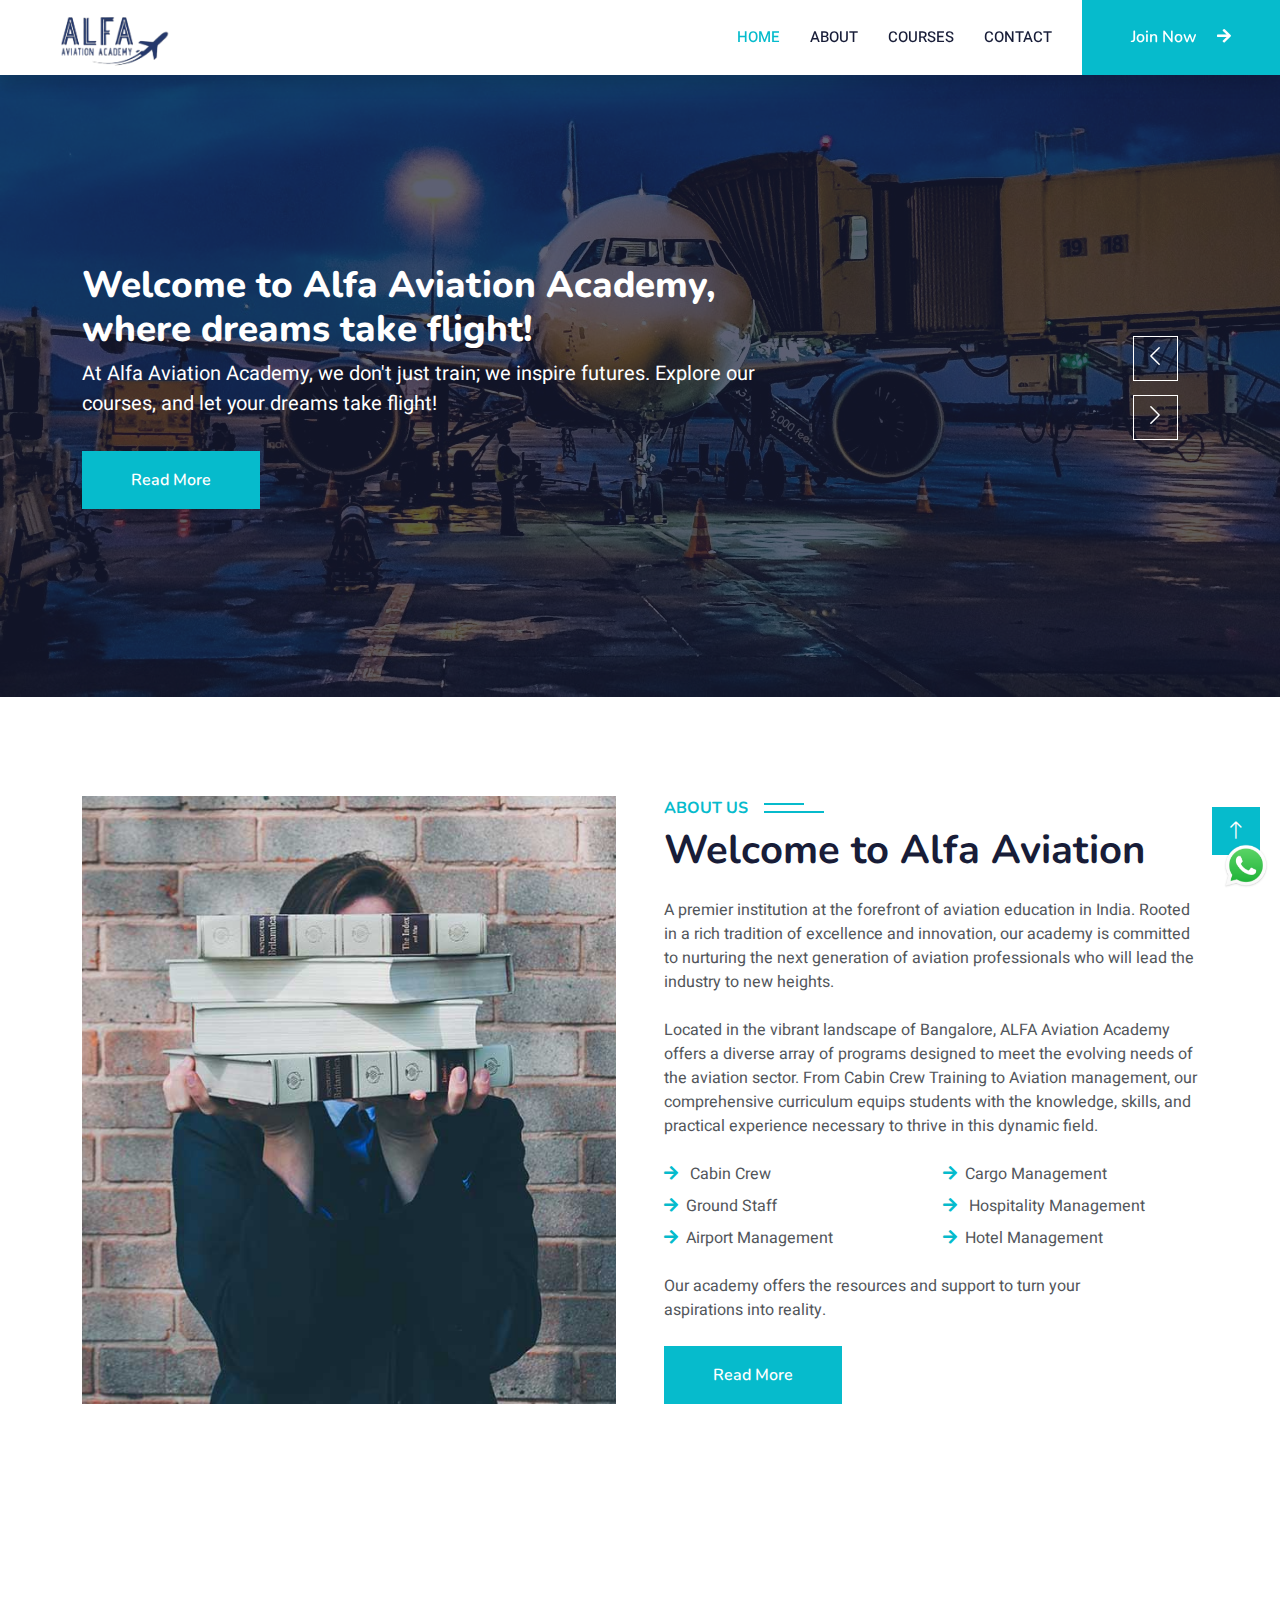
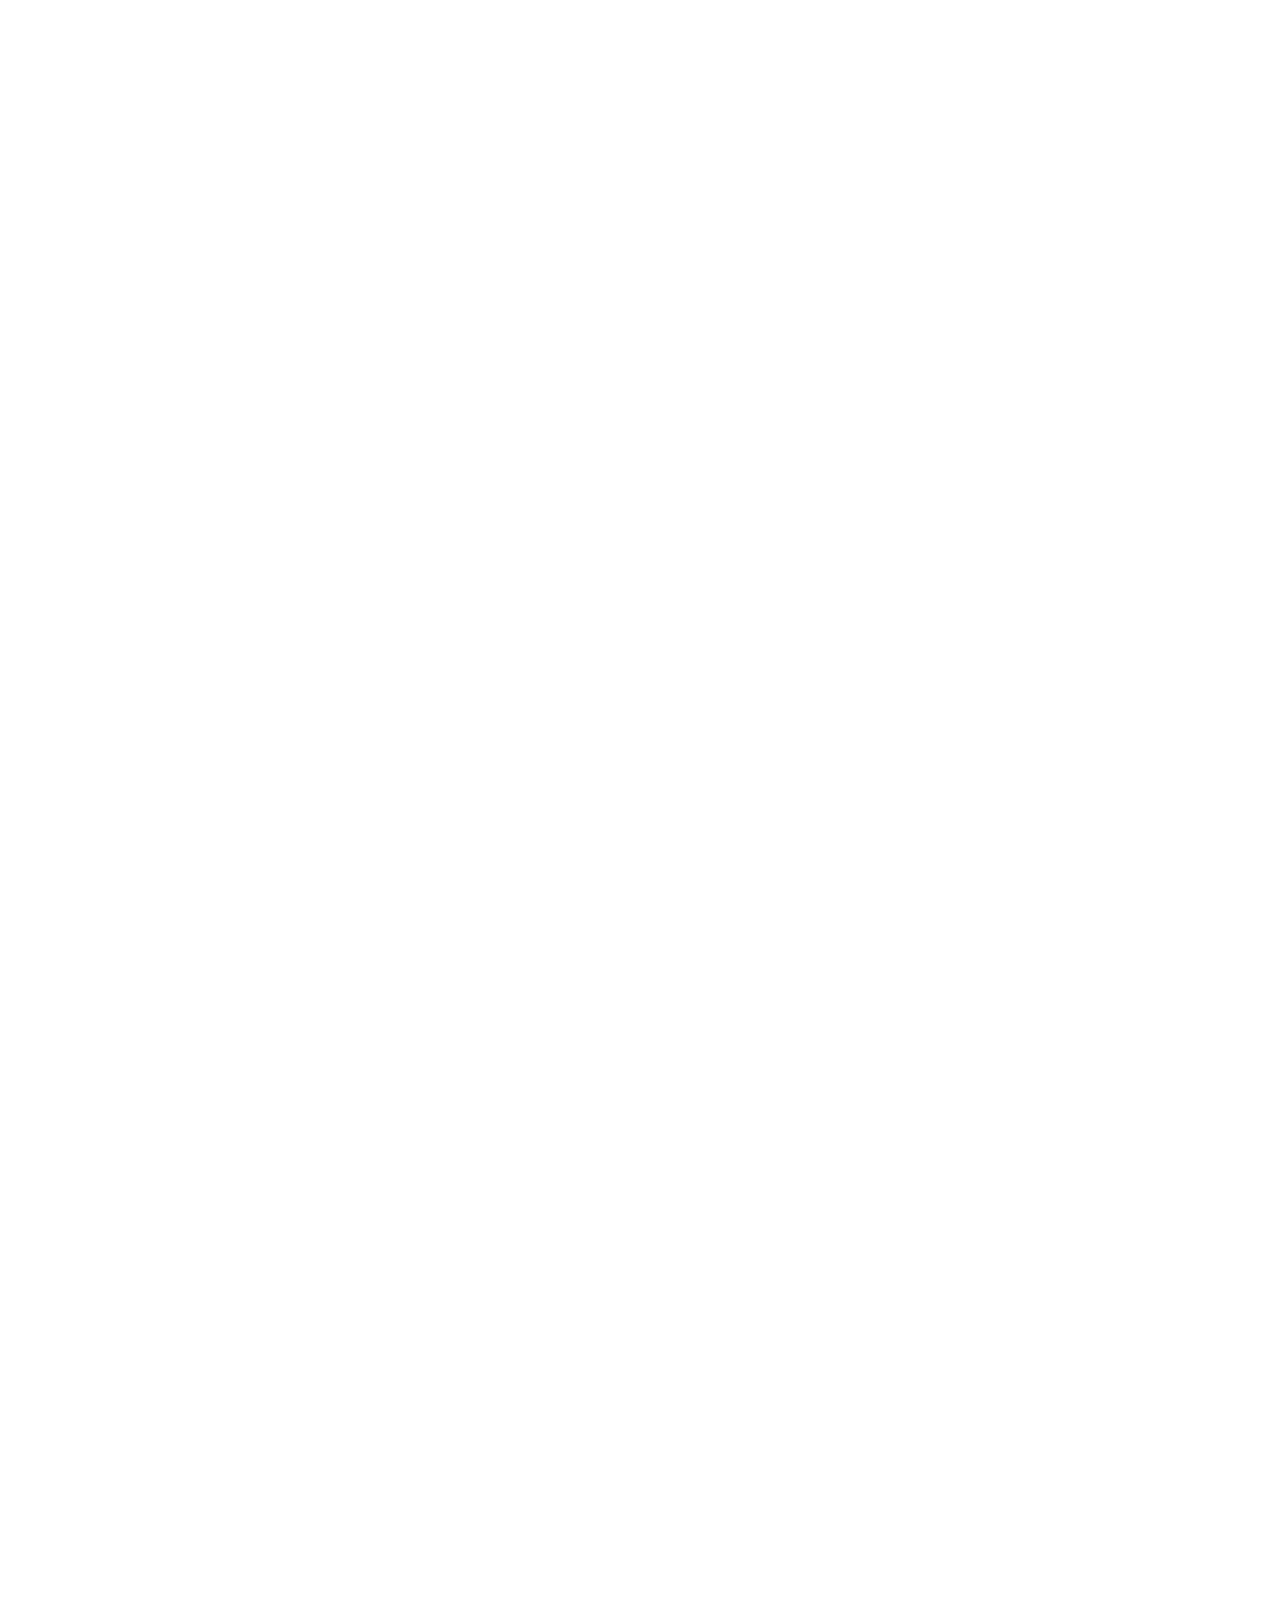
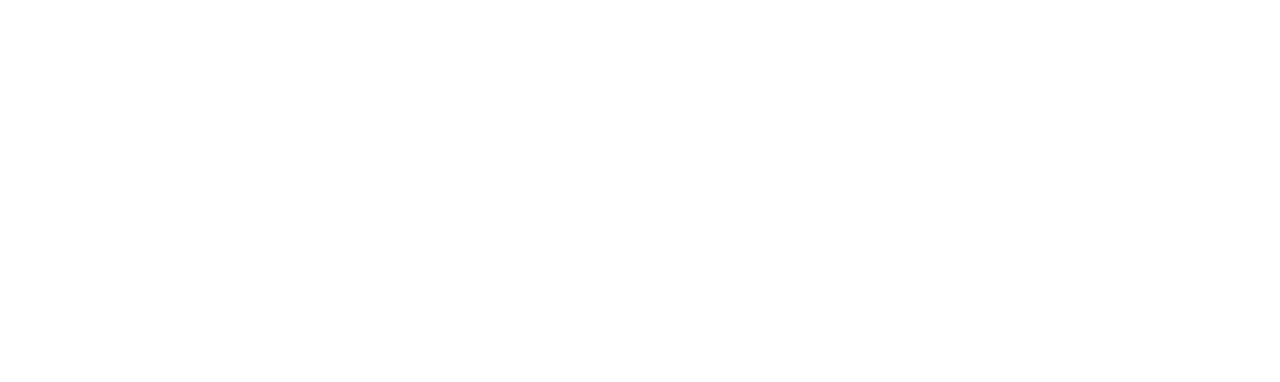
==== commit 69a83899: "courses updated" ====
--- a/index.html
+++ b/index.html
@@ -601,7 +601,7 @@
                   >
                 </div>
               </div>
-              <div class="text-center p-4 pb-0">
+              <div class="text-center p-4 pb-1">
                 <!-- <h3 class="mb-0">$149.00</h3>
                 <div class="mb-3">
                   <small class="fa fa-star text-primary"></small>
@@ -615,11 +615,11 @@
                   Hospitality Management
                 </h5>
               </div>
-              <div class="d-flex border-top">
-                <!-- <small class="flex-fill text-center border-end py-2"
+              <!-- <div class="d-flex border-top">
+                <small class="flex-fill text-center border-end py-2"
                   ><i class="fa fa-user-tie text-primary me-2"></i>John
                   Doe</small
-                > -->
+                >
                 <small class="flex-fill text-center border-end py-2"
                   ><i class="fa fa-clock text-primary me-2"></i>6 Month</small
                 >
@@ -627,7 +627,7 @@
                   ><i class="fa fa-user text-primary me-2"></i>30
                   Students</small
                 >
-              </div>
+              </div> -->
             </div>
           </div>
           <div class="col-lg-4 col-md-6 wow fadeInUp" data-wow-delay="0.3s">
@@ -651,7 +651,7 @@
                   >
                 </div>
               </div>
-              <div class="text-center p-4 pb-0">
+              <div class="text-center p-4 pb-1">
                 <!-- <h3 class="mb-0">$149.00</h3>
                 <div class="mb-3">
                   <small class="fa fa-star text-primary"></small>
@@ -665,11 +665,11 @@
                   Ground Staff Training
                 </h5>
               </div>
-              <div class="d-flex border-top">
-                <!-- <small class="flex-fill text-center border-end py-2"
+              <!-- <div class="d-flex border-top">
+                <small class="flex-fill text-center border-end py-2"
                   ><i class="fa fa-user-tie text-primary me-2"></i>John
                   Doe</small
-                > -->
+                >
                 <small class="flex-fill text-center border-end py-2"
                   ><i class="fa fa-clock text-primary me-2"></i>6 Month</small
                 >
@@ -677,7 +677,7 @@
                   ><i class="fa fa-user text-primary me-2"></i>30
                   Students</small
                 >
-              </div>
+              </div> -->
             </div>
           </div>
           <div class="col-lg-4 col-md-6 wow fadeInUp" data-wow-delay="0.5s">
@@ -701,7 +701,7 @@
                   >
                 </div>
               </div>
-              <div class="text-center p-4 pb-0">
+              <div class="text-center p-4 pb-1">
                 <!-- <h3 class="mb-0">$149.00</h3>
                 <div class="mb-3">
                   <small class="fa fa-star text-primary"></small>
@@ -715,11 +715,11 @@
                   Cabin Crew
                 </h5>
               </div>
-              <div class="d-flex border-top">
-                <!-- <small class="flex-fill text-center border-end py-2"
+              <!-- <div class="d-flex border-top">
+                <small class="flex-fill text-center border-end py-2"
                   ><i class="fa fa-user-tie text-primary me-2"></i>John
                   Doe</small
-                > -->
+                >
                 <small class="flex-fill text-center border-end py-2"
                   ><i class="fa fa-clock text-primary me-2"></i>6 Month</small
                 >
@@ -727,7 +727,7 @@
                   ><i class="fa fa-user text-primary me-2"></i>30
                   Students</small
                 >
-              </div>
+              </div> -->
             </div>
           </div>
         </div>
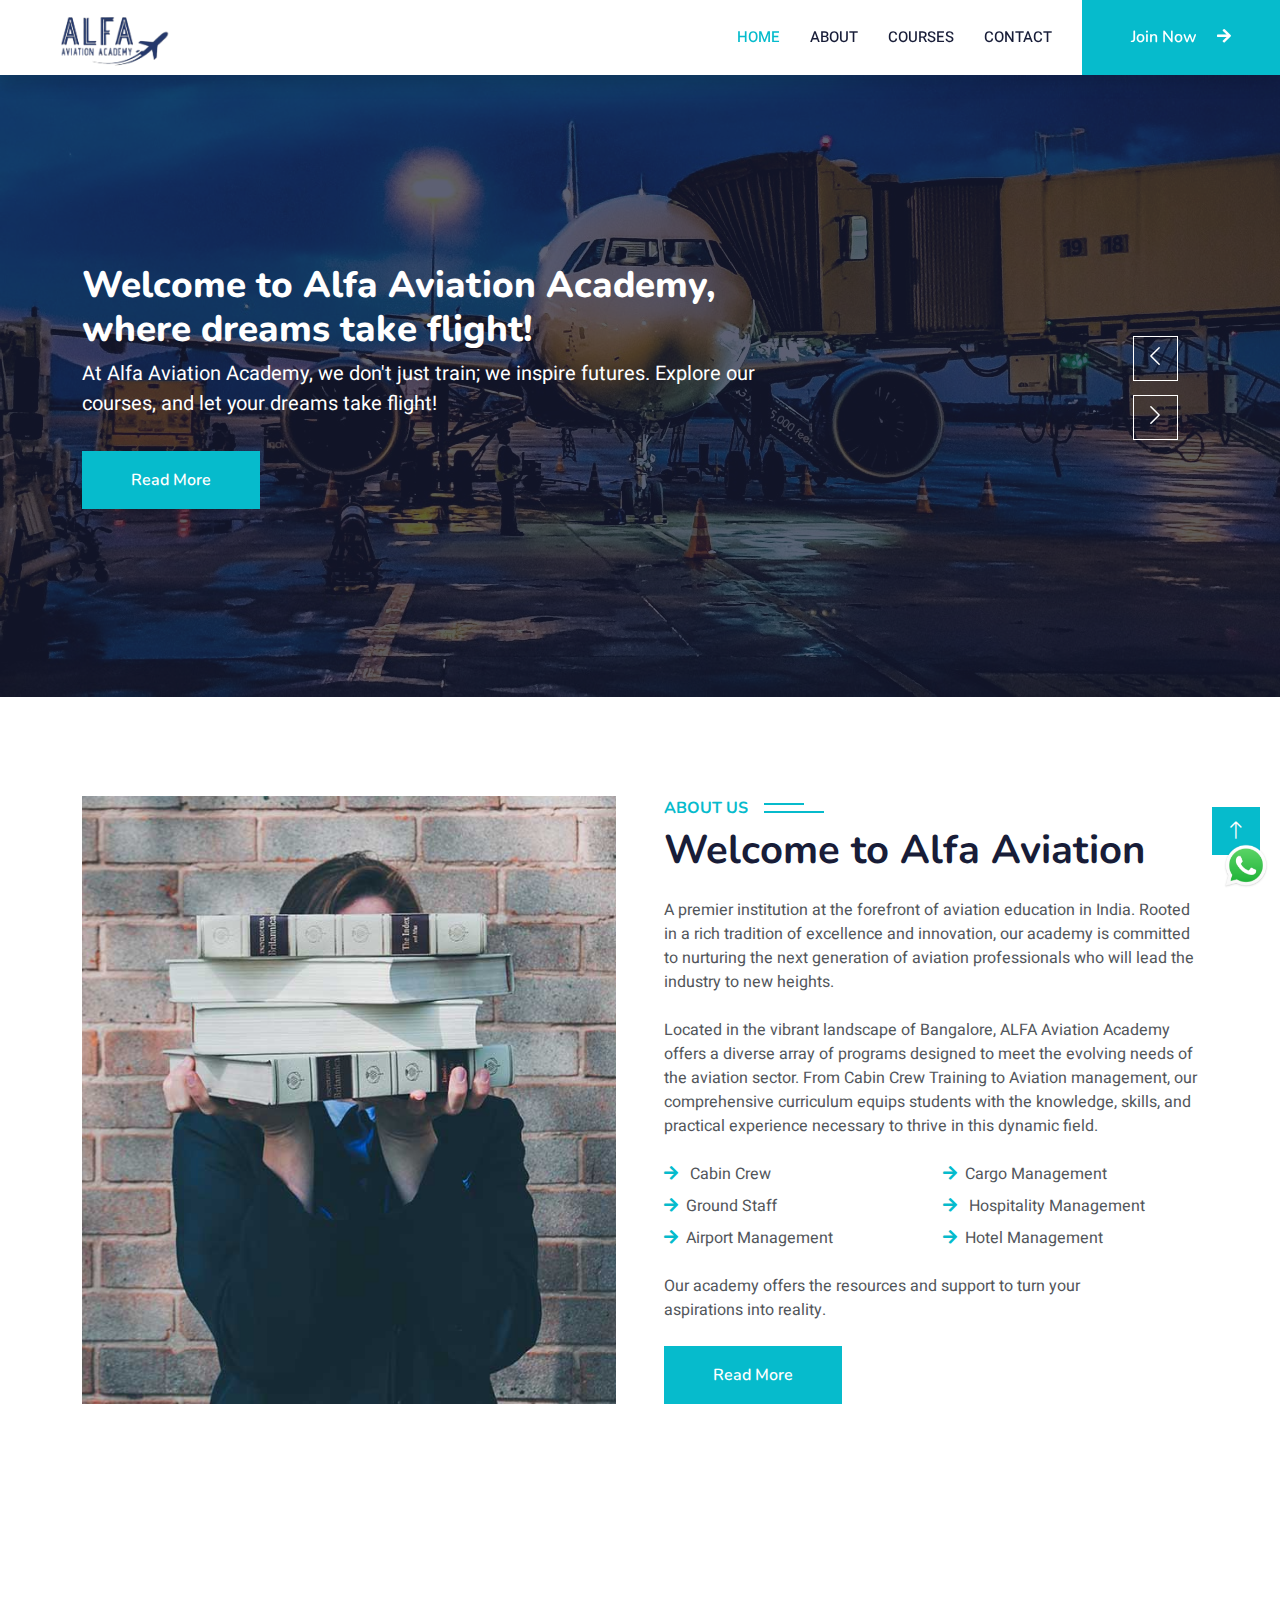
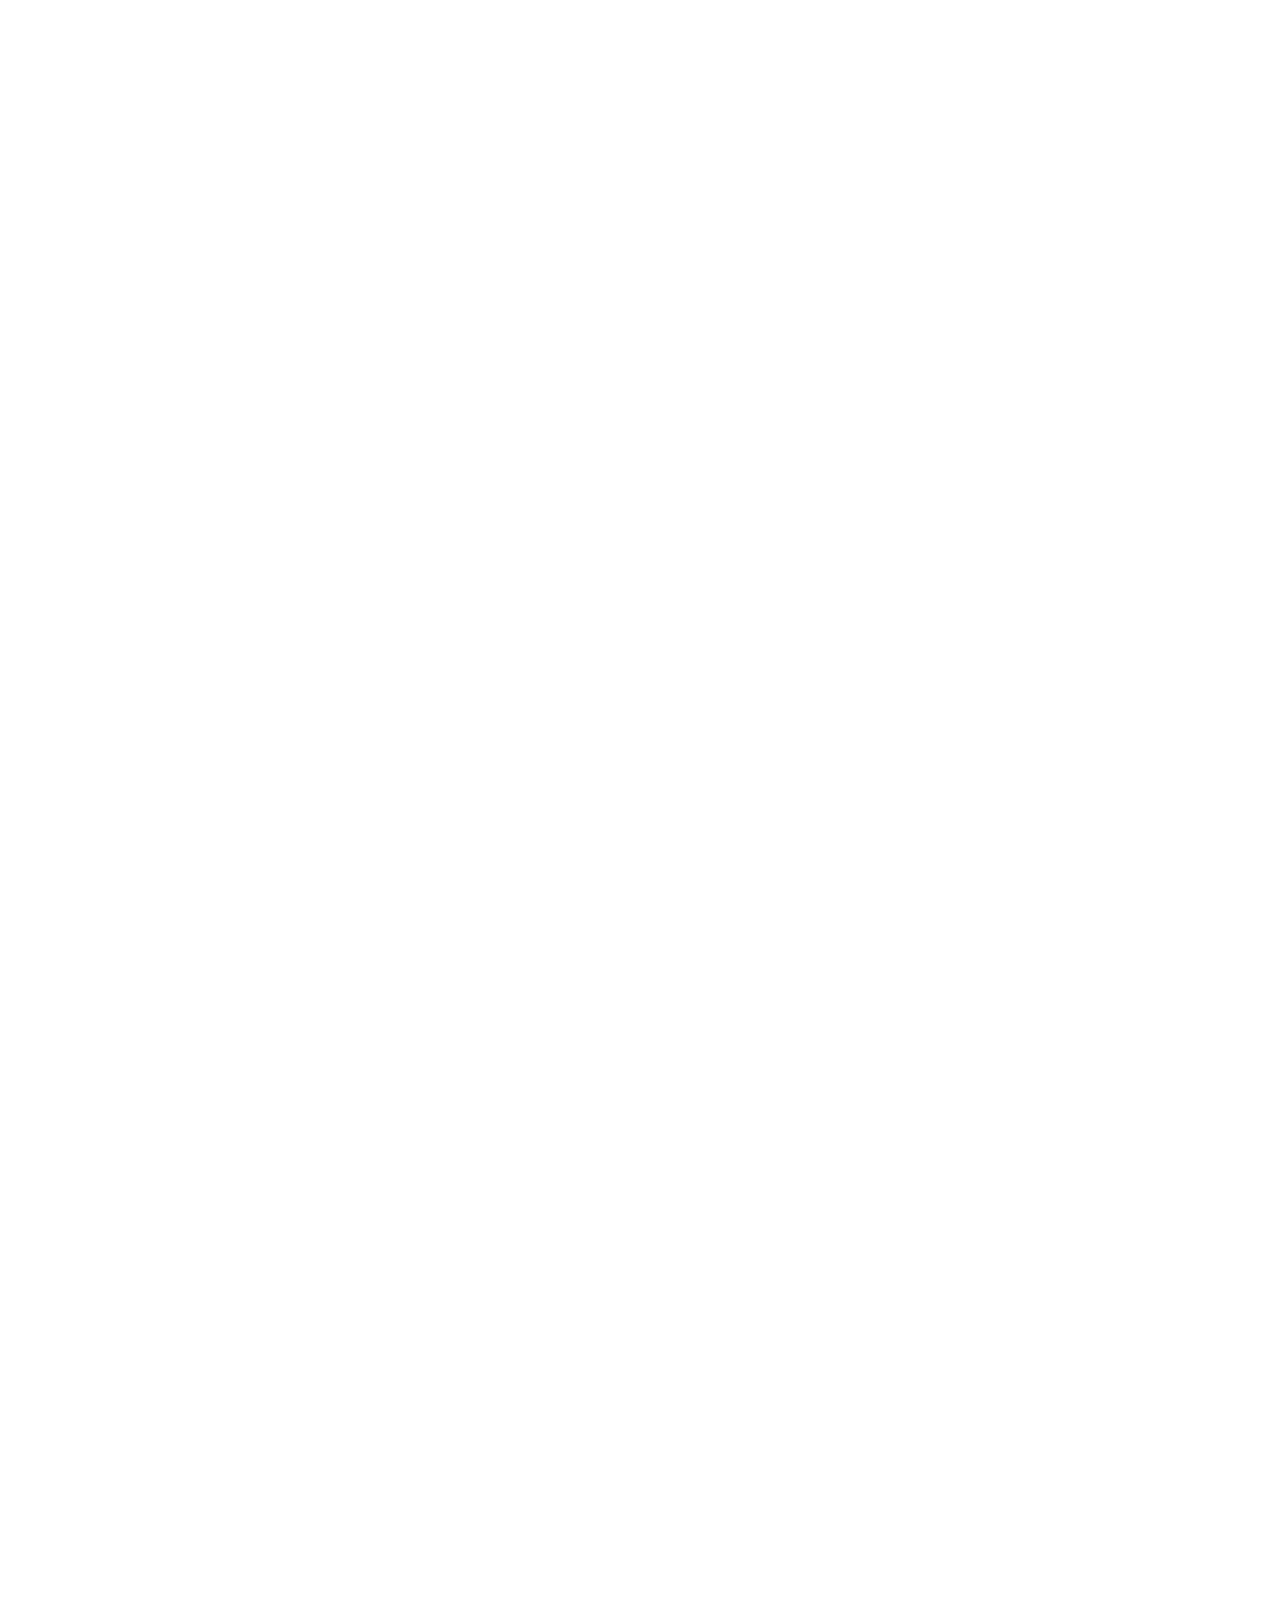
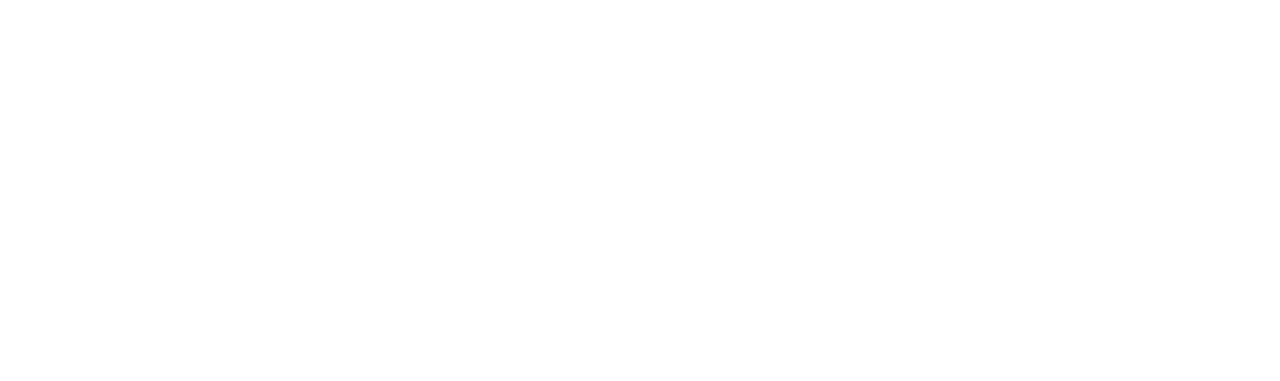
==== commit 33132e9b: "link-added" ====
--- a/index.html
+++ b/index.html
@@ -2,29 +2,23 @@
 <html lang="en">
   <head>
     <meta charset="utf-8" />
-    <title>Alfa Aviation - Home Page</title>
     <meta content="width=device-width, initial-scale=1.0" name="viewport" />
+    <title>Alfa Aviation Academy | Best Aviation Courses In Bangalore</title>
     <meta
-      content="ALFA is a leading international supplier to the aerospace industry, providing a wide array of products and related support services. ALFA Aviation Services Inc."
-      name="Alfa Academy"
+      name="description"
+      content="Fulfill your Aviation dreams into reality with Alfa Aviation. Discover our tailored programs, expert instructors & top-notch placement opportunities."
     />
+
     <link rel="icon" type="image/png" href="./img/logo.png" />
 
     <meta property="og:image" content="./img/logo.png" />
-    <meta
+    <!-- <meta
       property="og:title"
       content="Alfa Aviation Academy | Fly with us Alfa Aviation Academy aspiring to become one of the countries largest and premiere aviation training academy."
-    />
+    /> -->
     <meta name="robots" content="max-image-preview:large" />
-    <meta property="og:site_name" content="Alfa Aviation" />
-
-    <meta
-      property="og:description"
-      content="Alfa Aviation Academy aspiring to become one of the countries largest and premiere aviation training academy. Aims to redefine aviation courses and to elevate the overall quality and efficiency of the airports by the help of our training courses.."
-    />
+
     <meta property="og:url" content="https://alfaaviationacademy.in/" />
-    <meta property="og:type" content="product" />
-    <meta property="og:locale" content="en_IN" />
     <!-- Favicon -->
     <link href="./img/logo.png" rel="icon" />
 
@@ -239,7 +233,7 @@
                     to launch your career in the aviation industry!
                   </p>
                   <a
-                    href="./contact.html"
+                    href="./about.html"
                     class="btn btn-primary py-md-3 px-md-5 me-3 animated slideInLeft"
                     >Read More</a
                   >
@@ -279,7 +273,7 @@
                     and let your career ascend with us!
                   </p>
                   <a
-                    href="./contact.html"
+                    href="./about.html"
                     class="btn btn-primary py-md-3 px-md-5 me-3 animated slideInLeft"
                     >Read More</a
                   >
@@ -485,7 +479,7 @@
       <div class="container">
         <div class="text-center wow fadeInUp" data-wow-delay="0.1s">
           <h6 class="section-title bg-white text-center mb-3 text-primary px-3">
-            OurCourses
+            Our Courses
           </h6>
           <!-- <h1 class="mb-5">Courses Categories</h1> -->
         </div>
@@ -495,7 +489,7 @@
               <div class="col-lg-12 col-md-12 wow zoomIn" data-wow-delay="0.1s">
                 <a
                   class="position-relative d-block overflow-hidden"
-                  href="./contact.html"
+                  href="./courses.html"
                 >
                   <img class="img-fluid" src="img/cat-1.jpg" alt="" />
                   <div
@@ -510,7 +504,7 @@
               <div class="col-lg-6 col-md-12 wow zoomIn" data-wow-delay="0.3s">
                 <a
                   class="position-relative d-block overflow-hidden"
-                  href="./contact.html"
+                  href="./courses.html"
                 >
                   <img class="img-fluid" src="img/cat-2.jpg" alt="" />
                   <div
@@ -525,7 +519,7 @@
               <div class="col-lg-6 col-md-12 wow zoomIn" data-wow-delay="0.5s">
                 <a
                   class="position-relative d-block overflow-hidden"
-                  href="./contact.html"
+                  href="./courses.html"
                 >
                   <img class="img-fluid" src="img/cat-3.jpg" alt="" />
                   <div
@@ -546,7 +540,7 @@
           >
             <a
               class="position-relative d-block h-100 overflow-hidden"
-              href="./contact.html"
+              href="./courses.html"
             >
               <img
                 class="img-fluid position-absolute w-100 h-100"
@@ -938,28 +932,29 @@
     >
       <div class="container py-5">
         <div class="row g-5">
-          <div class="row container">
-            <img
-              style="
-                margin-left: 1.5rem;
-                height: auto;
-                max-width: 100%;
-                direction: ltr;
-                object-fit: contain;
-                flex: 0 auto;
-                display: block;
-                overflow: visible;
-                background: snow;
-                border: 2px solid #06bbcc;
-                border-radius: 10px;
-                box-shadow: 0px 0px 18px 3px #06bbcc;
-              "
-              class="alfaLogo"
-              src="./img/logo.png"
-              alt=""
-            />
-          </div>
           <div class="col-lg-4 col-md-6">
+            <div class="">
+              <img
+                style="
+                  /* margin-left: 1.5rem; */
+                  height: auto;
+                  max-width: 100%;
+                  direction: ltr;
+                  object-fit: contain;
+                  /* flex: 0 auto; */
+                  /* display: block; */
+                  /* overflow: visible; */
+                  background: #ffffff;
+                  /* border: 2px solid #06bbcc; */
+                  border-radius: 10px;
+                  /* box-shadow: 0px 0px 18px 3px #06bbcc; */
+                "
+                class="alfaLogo"
+                src="./img/logo.png"
+                alt=""
+              />
+              <p class="text-muted">Everyone deserve to Fly.</p>
+            </div>
             <p class="footer btn.btn-link">
               <!-- "Alfa Aviation: Shaping Dreams, Guiding Futures. Discover our
               comprehensive range of aviation courses. With a commitment to
@@ -996,12 +991,12 @@
             </p>
             <p class="mb-2">
               <i class="fa fa-envelope me-2"></i>
-              <a href="mailto:mohishinakaram@aspironKhuze.com"
-                >mohishinakaram@aspironKhuze.com</a
+              <a href="mailto:alfaaviationacdmy@gmail.com"
+                >alfaaviationacdmy@gmail.com</a
               >
 
               <!-- <a
-                href="mailto:mohishinakaram@aspironKhuze.com?subject=Hello%20from%20My%20Website&body=Hi,%20I%20am%20contacting%20you%20from%20my%20website.&cc=another@example.com&bcc=hidden@example.com"
+                href="mailto:alfaaviationacdmy@gmail.com?subject=Hello%20from%20My%20Website&body=Hi,%20I%20am%20contacting%20you%20from%20my%20website.&cc=another@example.com&bcc=hidden@example.com"
                 >Send Email</a
               > -->
             </p>
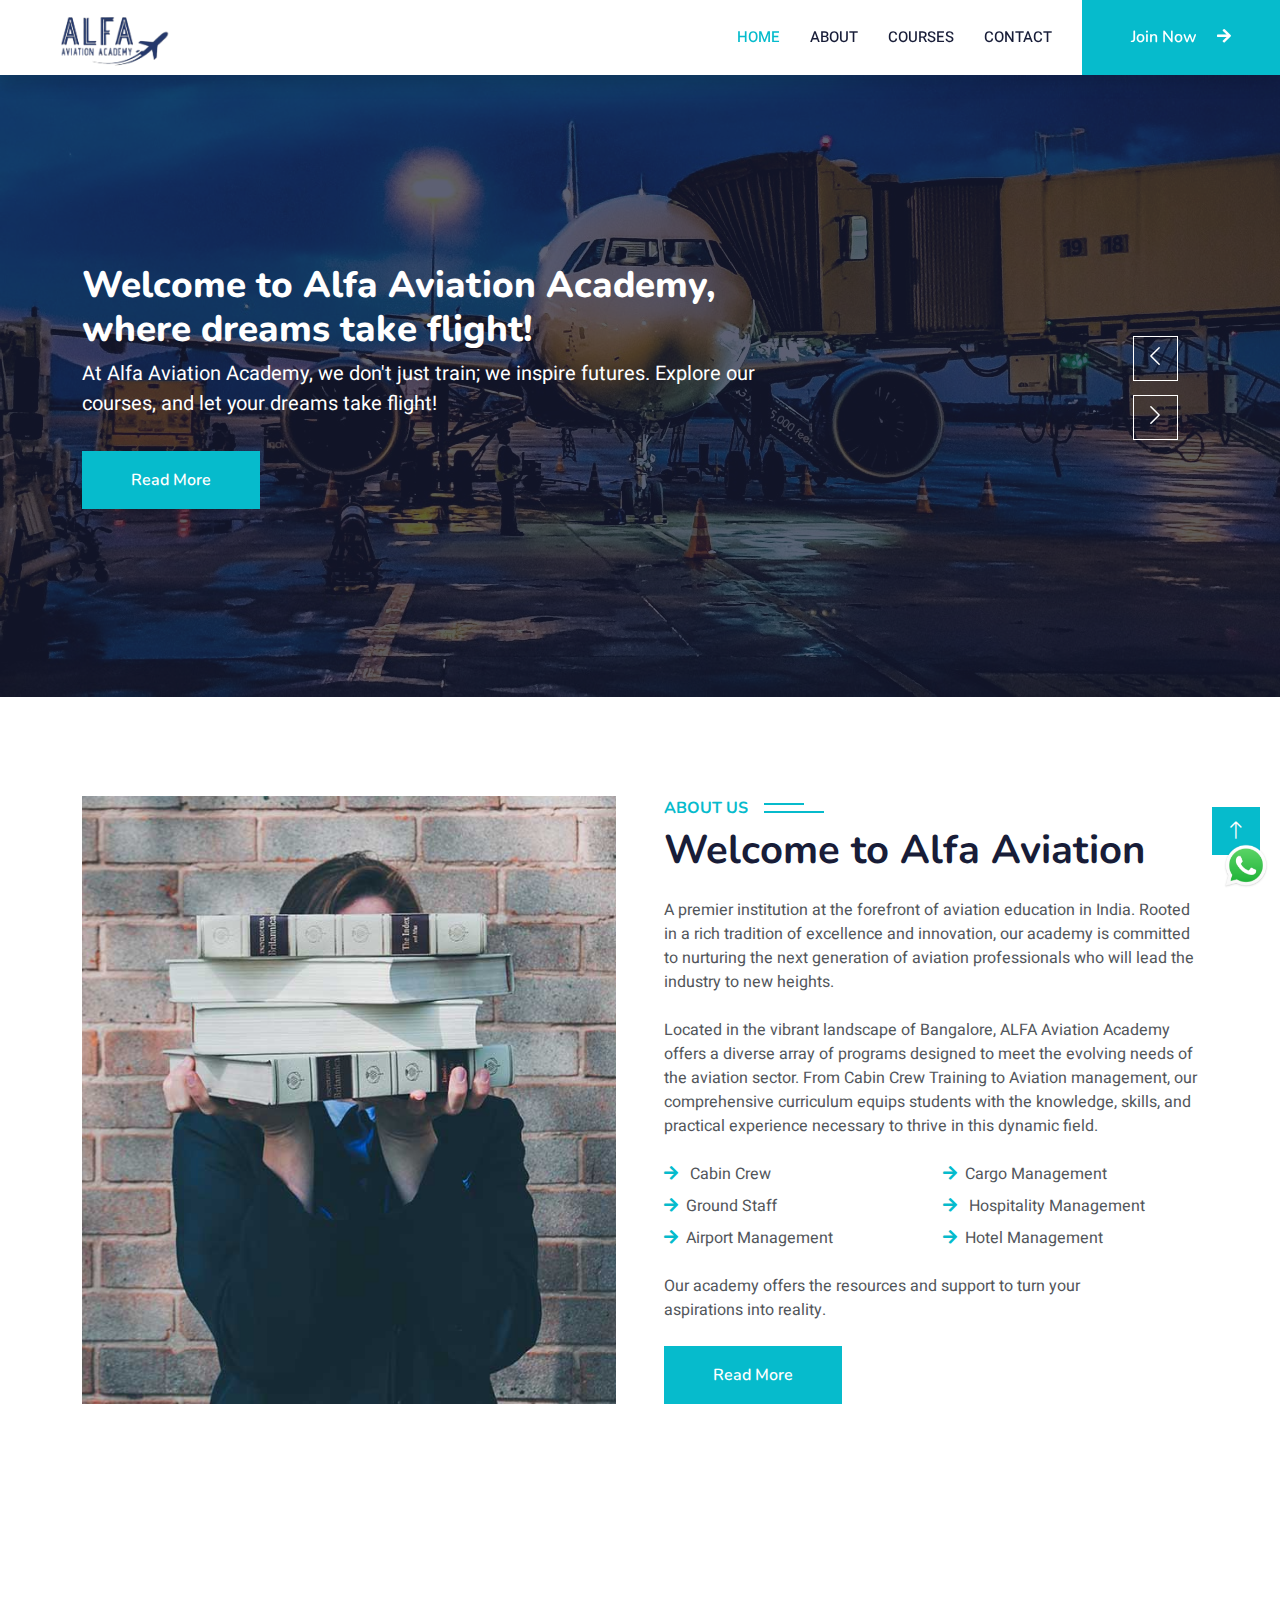
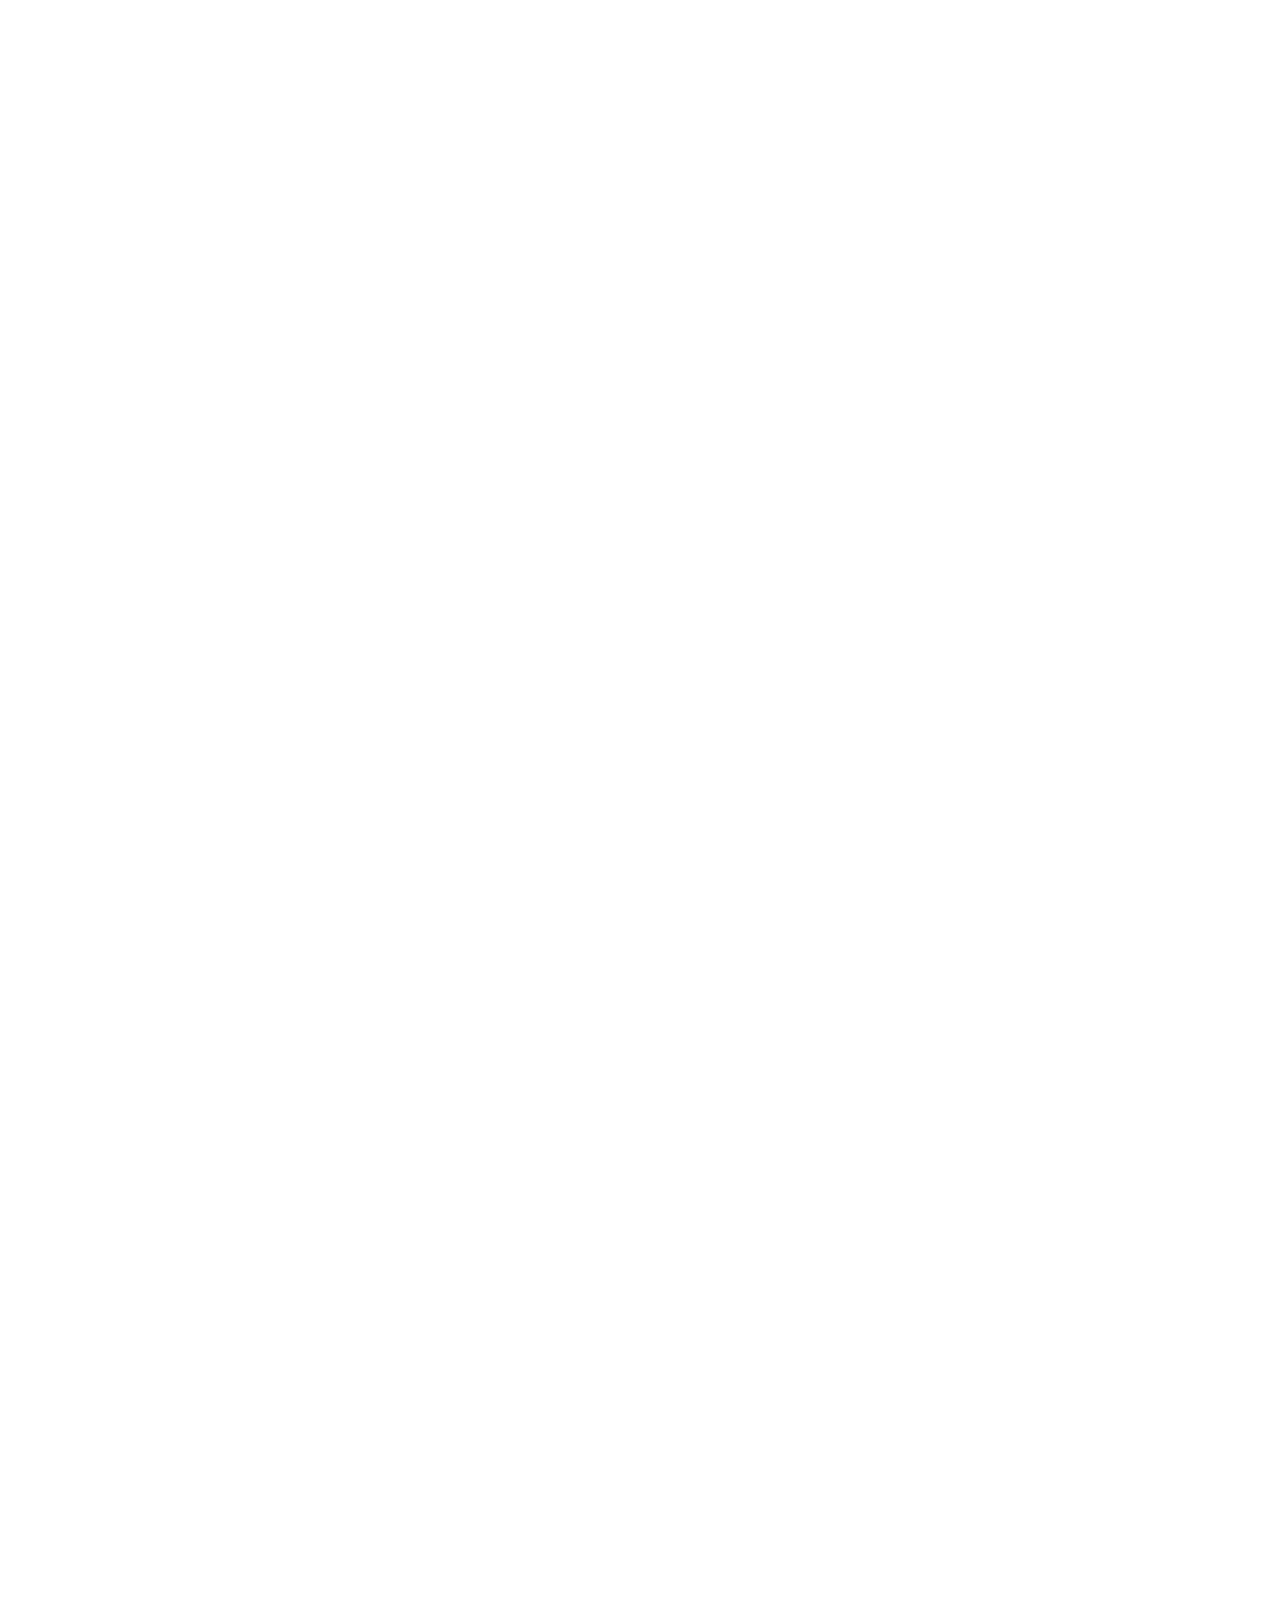
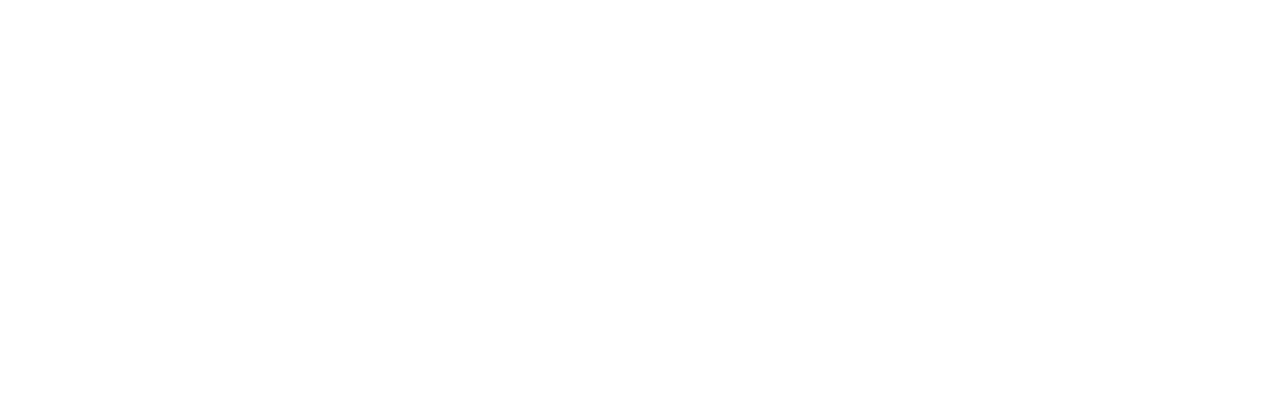
==== commit 0abbb76e: "updated footer" ====
--- a/index.html
+++ b/index.html
@@ -932,40 +932,48 @@
     >
       <div class="container py-5">
         <div class="row g-5">
+          <div class="row container">
+            <img
+              style="
+                margin-left: 1.5rem;
+                height: auto;
+                max-width: 100%;
+                direction: ltr;
+                object-fit: contain;
+                flex: 0 auto;
+                display: block;
+                overflow: visible;
+                background: snow;
+                border: 2px solid #06bbcc;
+                border-radius: 10px;
+                box-shadow: 0px 0px 18px 3px #06bbcc;
+              "
+              class="alfaLogo"
+              src="./img/logo.png"
+              alt=""
+            />
+            <p class="text-primary" style="margin: 5px 12px 0px;">
+              Everyone deserve to Fly.
+            </p>
+          </div>
           <div class="col-lg-4 col-md-6">
-            <div class="">
-              <img
-                style="
-                  /* margin-left: 1.5rem; */
-                  height: auto;
-                  max-width: 100%;
-                  direction: ltr;
-                  object-fit: contain;
-                  /* flex: 0 auto; */
-                  /* display: block; */
-                  /* overflow: visible; */
-                  background: #ffffff;
-                  /* border: 2px solid #06bbcc; */
-                  border-radius: 10px;
-                  /* box-shadow: 0px 0px 18px 3px #06bbcc; */
-                "
-                class="alfaLogo"
-                src="./img/logo.png"
-                alt=""
-              />
-              <p class="text-muted">Everyone deserve to Fly.</p>
-            </div>
-            <p class="footer btn.btn-link">
+            <p class="footer btn.btn-link mb-5">
               <!-- "Alfa Aviation: Shaping Dreams, Guiding Futures. Discover our
-              comprehensive range of aviation courses. With a commitment to
-              excellence and industry-leading training, we're dedicated to
-              nurturing the next generation of aviation professionals. Let Alfa
-              Aviation be your compass as you navigate towards a successful
-              career in the skies." -->
-              Alfa Aviation: Shaping Dreams, Guiding Futures. Explore our
+            comprehensive range of aviation courses. With a commitment to
+            excellence and industry-leading training, we're dedicated to
+            nurturing the next generation of aviation professionals. Let Alfa
+            Aviation be your compass as you navigate towards a successful
+            career in the skies." -->
+              <!-- Alfa Aviation: Shaping Dreams, Guiding Futures. Explore our
               aviation courses. With industry-leading training, we nurture
-              future professionals. Let us guide your career in the skies.
+              future professionals. Let us guide your career in the skies. -->
+              Your wings to the sky. Crafting Dreams, Steering Futures with
+              excellence in training & unmatched placement.
             </p>
+            <a
+              class="text-primary py-md-3 px-md-5 me-3 bg-gradient animated slideInLeft"
+              >"Thank you for visiting!😊
+            </a>
           </div>
           <div class="col-lg-4 col-md-6">
             <h4 class="text-white mb-3">Contact</h4>
@@ -996,14 +1004,14 @@
               >
 
               <!-- <a
-                href="mailto:alfaaviationacdmy@gmail.com?subject=Hello%20from%20My%20Website&body=Hi,%20I%20am%20contacting%20you%20from%20my%20website.&cc=another@example.com&bcc=hidden@example.com"
-                >Send Email</a
-              > -->
+              href="mailto:alfaaviationacdmy@gmail.com?subject=Hello%20from%20My%20Website&body=Hi,%20I%20am%20contacting%20you%20from%20my%20website.&cc=another@example.com&bcc=hidden@example.com"
+              >Send Email</a
+            > -->
             </p>
             <div class="d-flex pt-2">
               <!-- <a class="btn btn-outline-light btn-social" href="./contact.html"
-              <i class="fab fa-whatsapp"></i>
-            </a> -->
+            <i class="fab fa-whatsapp"></i>
+          </a> -->
               <a
                 class="btn btn-outline-light btn-social"
                 href="https://wa.me/+919901152139"
@@ -1048,69 +1056,69 @@
           </div>
 
           <!-- <div class="col-lg-4 col-md-6">
-            <h4 class="text-white mb-3">Gallery</h4>
-            <div class="row g-2 pt-2">
-              <div class="col-4">
-                <img
-                  class="img-fluid bg-light p-1"
-                  src="img/course-1.jpg"
-                  alt=""
-                />
-              </div>
-              <div class="col-4">
-                <img
-                  class="img-fluid bg-light p-1"
-                  src="img/course-2.jpg"
-                  alt=""
-                />
-              </div>
-              <div class="col-4">
-                <img
-                  class="img-fluid bg-light p-1"
-                  src="img/course-3.jpg"
-                  alt=""
-                />
-              </div>
-              <div class="col-4">
-                <img
-                  class="img-fluid bg-light p-1"
-                  src="img/course-2.jpg"
-                  alt=""
-                />
-              </div>
-              <div class="col-4">
-                <img
-                  class="img-fluid bg-light p-1"
-                  src="img/course-3.jpg"
-                  alt=""
-                />
-              </div>
-              <div class="col-4">
-                <img
-                  class="img-fluid bg-light p-1"
-                  src="img/course-1.jpg"
-                  alt=""
-                />
-              </div>
-            </div>
-          </div> -->
+          <h4 class="text-white mb-3">Gallery</h4>
+          <div class="row g-2 pt-2">
+            <div class="col-4">
+              <img
+                class="img-fluid bg-light p-1"
+                src="img/course-1.jpg"
+                alt=""
+              />
+            </div>
+            <div class="col-4">
+              <img
+                class="img-fluid bg-light p-1"
+                src="img/course-2.jpg"
+                alt=""
+              />
+            </div>
+            <div class="col-4">
+              <img
+                class="img-fluid bg-light p-1"
+                src="img/course-3.jpg"
+                alt=""
+              />
+            </div>
+            <div class="col-4">
+              <img
+                class="img-fluid bg-light p-1"
+                src="img/course-2.jpg"
+                alt=""
+              />
+            </div>
+            <div class="col-4">
+              <img
+                class="img-fluid bg-light p-1"
+                src="img/course-3.jpg"
+                alt=""
+              />
+            </div>
+            <div class="col-4">
+              <img
+                class="img-fluid bg-light p-1"
+                src="img/course-1.jpg"
+                alt=""
+              />
+            </div>
+          </div>
+        </div> -->
           <!-- <div class="col-lg-3 col-md-6">
-            <h4 class="text-white mb-3">Newsletter</h4>
-            <p>Dolor amet sit justo amet elitr clita ipsum elitr est.</p>
-            <div class="position-relative mx-auto" style="max-width: 400px;">
-              <input
-                class="form-control border-0 w-100 py-3 ps-4 pe-5"
-                type="text"
-                placeholder="Your email"
-              />
-              <button
-                type="button"
-                class="btn btn-primary py-2 position-absolute top-0 end-0 mt-2 me-2"
-              >
-                SignUp
-              </button>
-            </div>
-          </div> -->
+          <h4 class="text-white mb-3">Newsletter</h4>
+          <p>Dolor amet sit justo amet elitr clita ipsum elitr est.</p>
+          <div class="position-relative mx-auto" style="max-width: 400px;">
+            <input
+              class="form-control border-0 w-100 py-3 ps-4 pe-5"
+              type="text"
+              placeholder="Your email"
+            />
+            <button
+              type="button"
+              class="btn btn-primary py-2 position-absolute top-0 end-0 mt-2 me-2"
+            >
+              SignUp
+            </button>
+          </div>
+        </div> -->
         </div>
       </div>
       <div class="container">
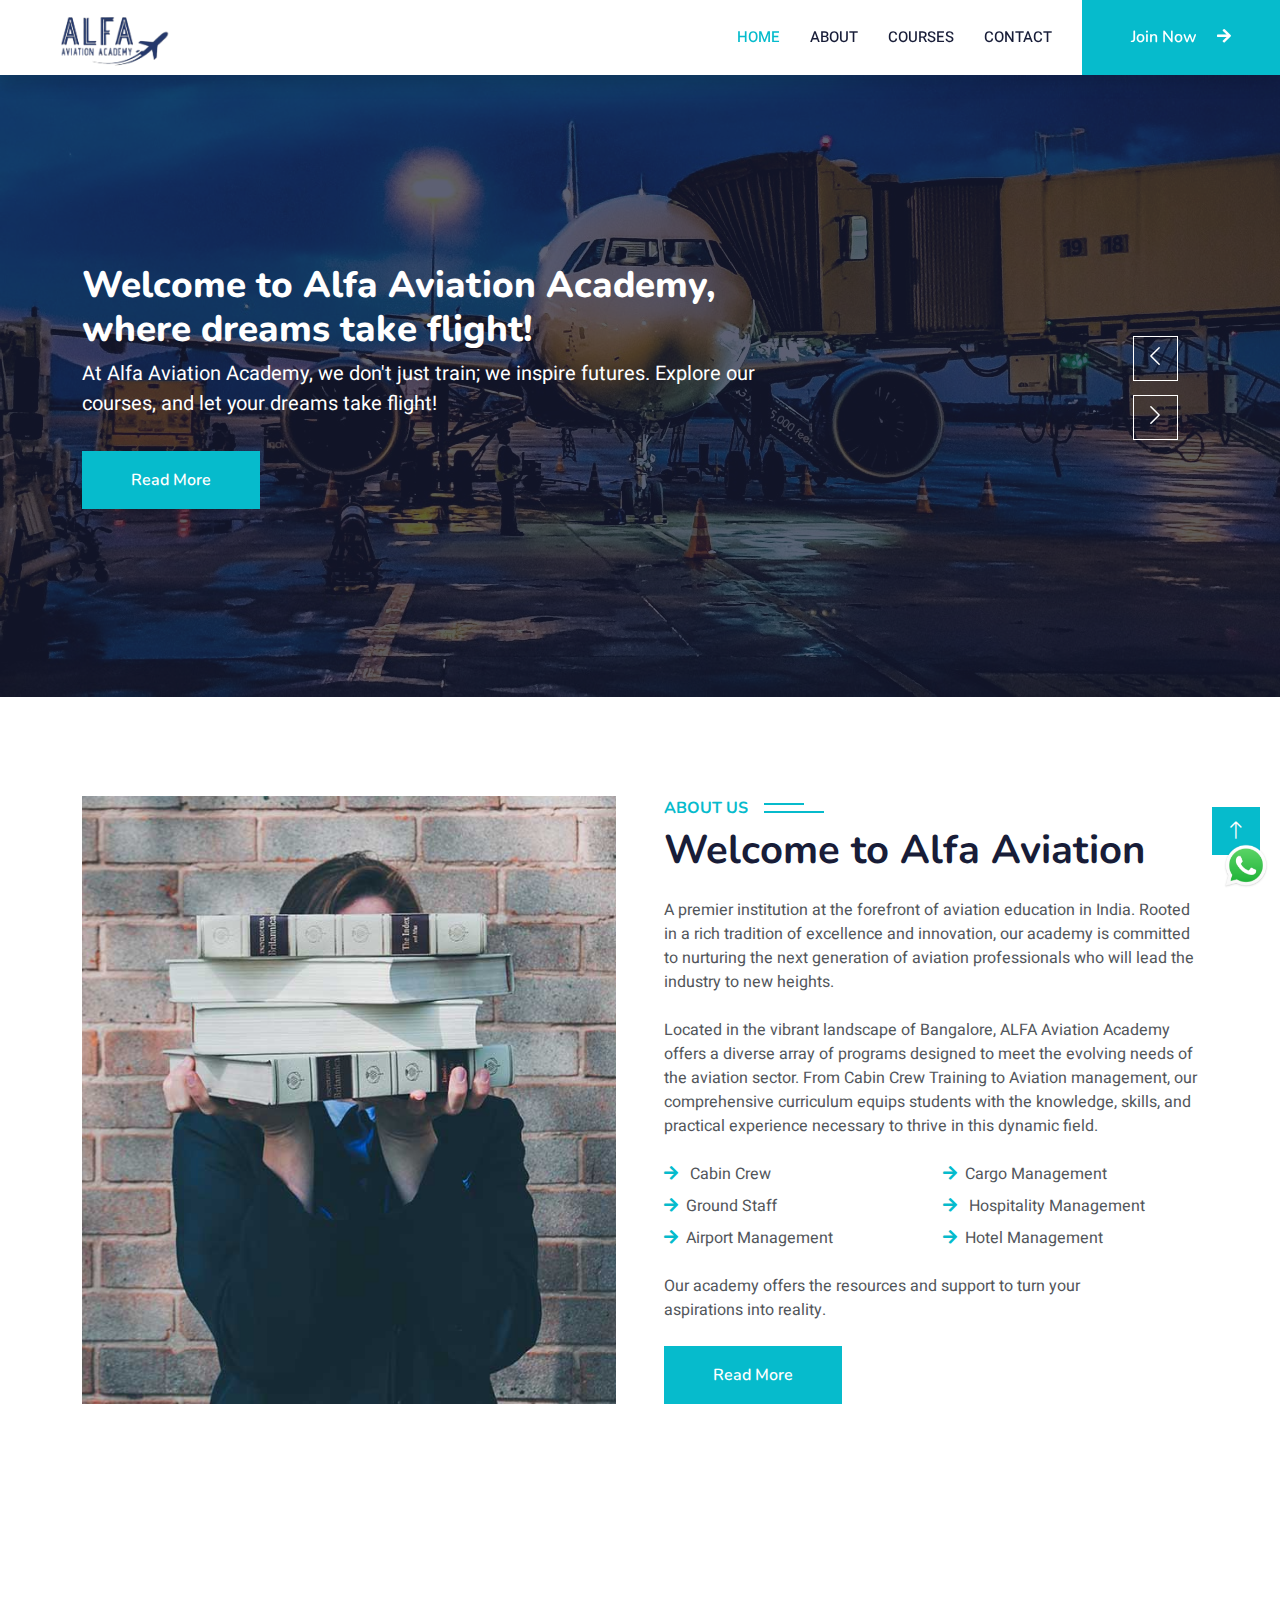
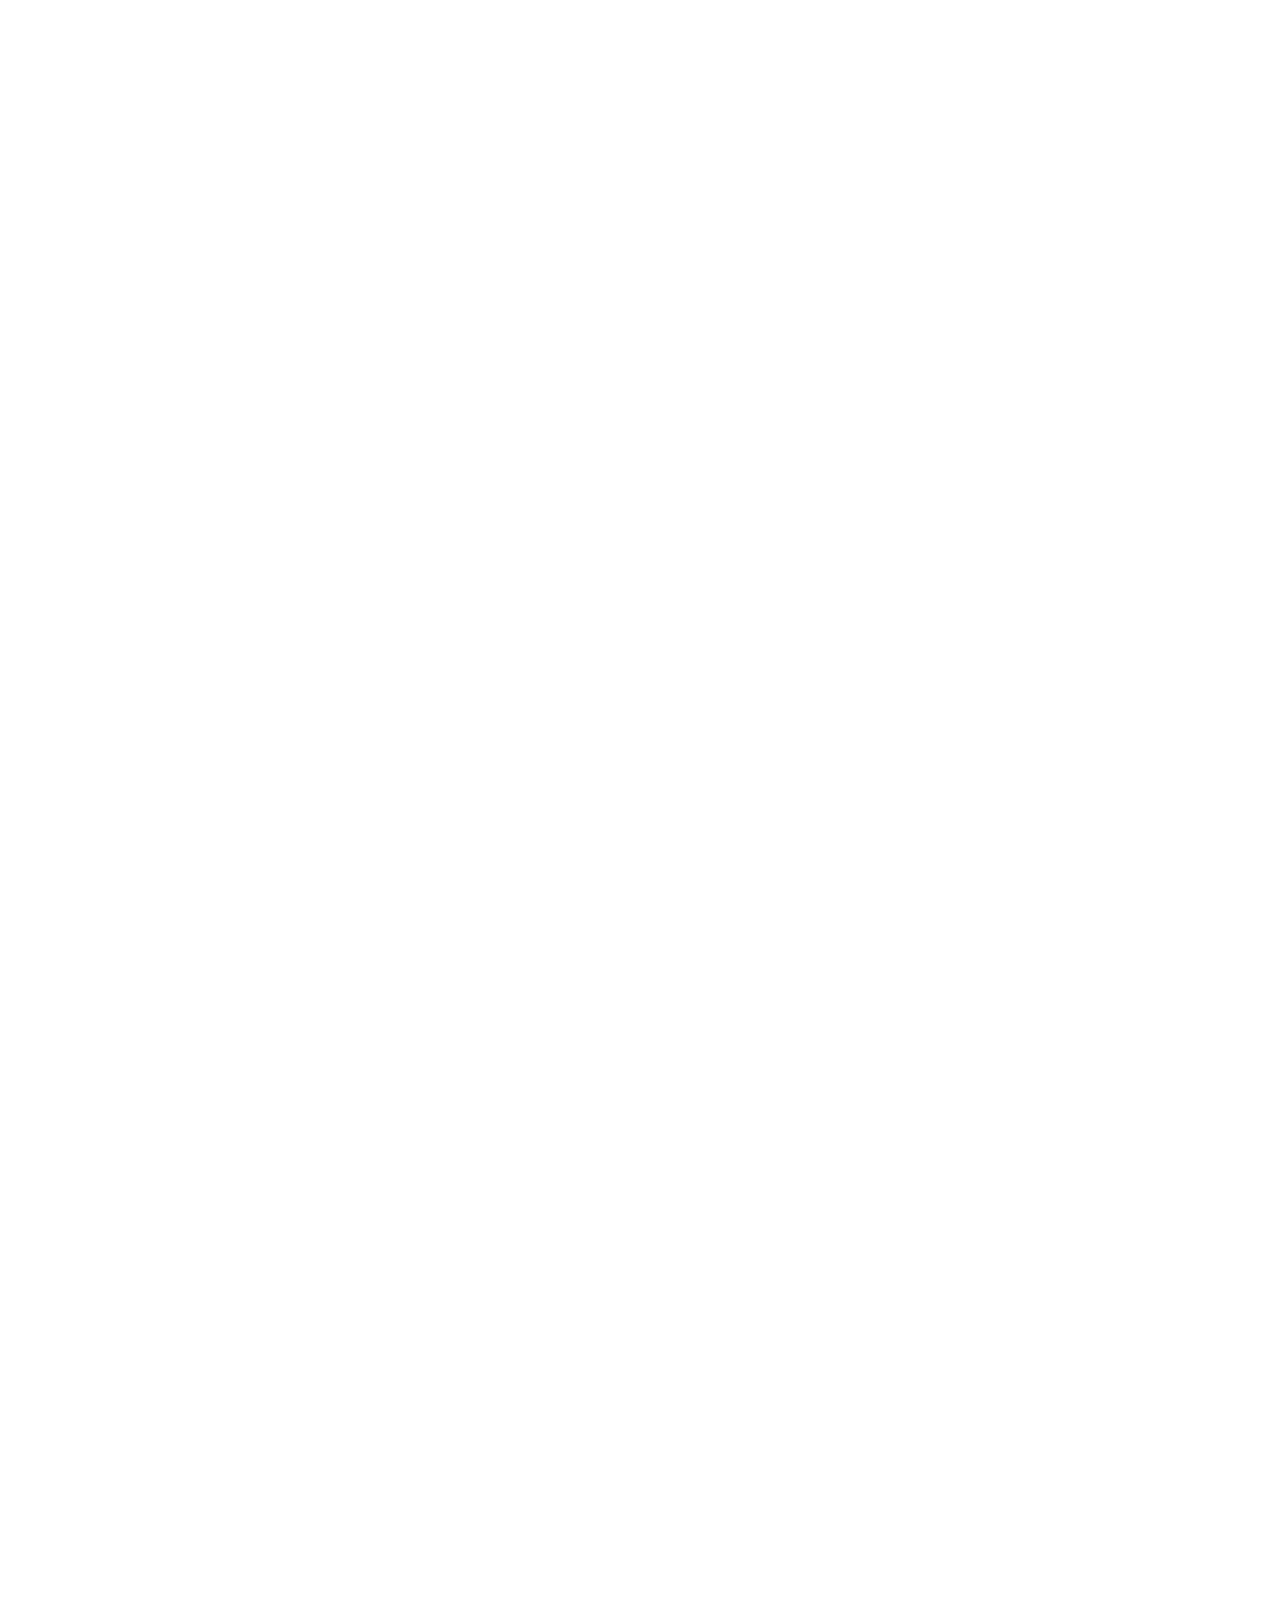
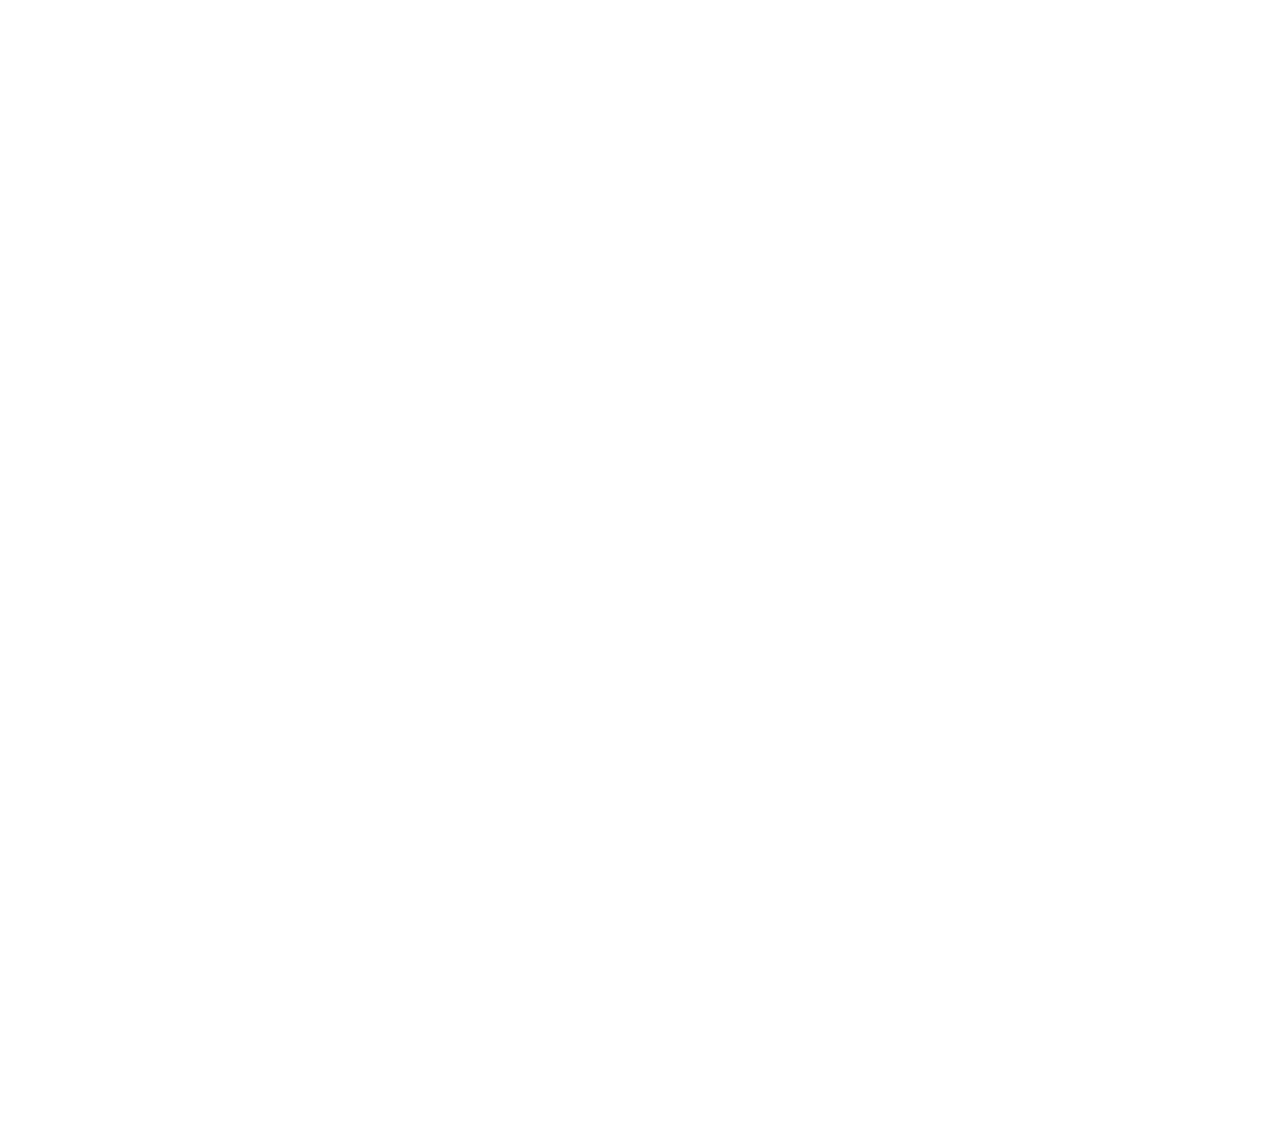
==== commit 47fa3e71: "travel and tourism section added" ====
--- a/index.html
+++ b/index.html
@@ -729,6 +729,97 @@
     </div>
     <!-- Courses End -->
 
+
+<!-- Travel and Tourism Start -->
+<div class="container-xxl py-5">
+  <div class="container">
+    <div class="row g-5">
+     
+      <div class="col-lg-6 wow fadeInUp" data-wow-delay="0.3s">
+        <h6 class="section-title bg-white text-start text-primary pe-3">
+          Travel and Tourism
+        </h6>
+        <h1 class="mb-4">Explore the World with Us</h1>
+        <p class="mb-4">
+          Our Travel and Tourism course is designed to equip students with the
+          knowledge, skills, and practical experience needed to thrive in the
+          dynamic global tourism industry.
+        </p>
+        <p class="mb-4">
+          The program covers key areas such as industry fundamentals, customer
+          service excellence, tour operations management, sustainable tourism
+          practices, and marketing with digital tools. Students will gain
+          expertise in travel planning, destination management, and effective
+          communication tailored to diverse cultural contexts.
+        </p>
+        <div class="row gy-2 gx-4 mb-4">
+          <div class="col-sm-6">
+            <p class="mb-0">
+              <i class="fa fa-arrow-right text-primary me-2"></i>Travel Planning
+            </p>
+          </div>
+          <div class="col-sm-6">
+            <p class="mb-0">
+              <i class="fa fa-arrow-right text-primary me-2"></i>Destination Management
+            </p>
+          </div>
+          <div class="col-sm-6">
+            <p class="mb-0">
+              <i class="fa fa-arrow-right text-primary me-2"></i>Sustainable Tourism
+            </p>
+          </div>
+          <div class="col-sm-6">
+            <p class="mb-0">
+              <i class="fa fa-arrow-right text-primary me-2"></i>Customer Service
+            </p>
+          </div>
+          <div class="col-sm-6">
+            <p class="mb-0">
+              <i class="fa fa-arrow-right text-primary me-2"></i>Tour Operations
+            </p>
+          </div>
+          <div class="col-sm-6">
+            <p class="mb-0">
+              <i class="fa fa-arrow-right text-primary me-2"></i>Marketing Strategies
+            </p>
+          </div>
+        </div>
+        <p>
+          With opportunities for internships, industry visits, and real-world
+          projects, the course prepares graduates for careers as travel
+          consultants, tour managers, airline staff, hotel managers, event
+          planners, or tourism entrepreneurs.
+        </p>
+        <a class="btn btn-primary py-3 px-5 mt-2" href="./contact.html"
+          >Contact Now</a
+        >
+      </div>
+      <div
+      class="col-lg-6 wow fadeInUp"
+      data-wow-delay="0.1s"
+      style="min-height: 400px;"
+    >
+      <div class="position-relative h-100">
+        <img
+          class="img-fluid position-absolute w-100 h-100"
+          src="https://after12thwhat.com/wp-content/uploads/2016/01/Travel-and-Tourism.jpg"
+          alt="Travel and Tourism"
+          style="object-fit: cover;"
+        />
+        <img
+          class="img-fluid position-absolute w-100 h-100"
+          src="https://img.freepik.com/free-vector/vacation-holidays-background-with-realistic-globe-suitcase-photo-camera_1284-10476.jpg"
+          alt="Travel and Tourism"
+          style="object-fit: cover;"
+        />
+      </div>
+    </div>
+    </div>
+  </div>
+</div>
+<!-- Travel and Tourism End -->
+
+
     <!-- Team Start -->
     <!-- <div class="container-xxl py-5">
       <div class="container">
@@ -999,12 +1090,12 @@
             </p>
             <p class="mb-2">
               <i class="fa fa-envelope me-2"></i>
-              <a href="mailto:alfaaviationacdmy@gmail.com"
-                >alfaaviationacdmy@gmail.com</a
+              <a href="mailto:contact@alfaaviationacademy.in"
+                >contact@alfaaviationacademy.in</a
               >
 
               <!-- <a
-              href="mailto:alfaaviationacdmy@gmail.com?subject=Hello%20from%20My%20Website&body=Hi,%20I%20am%20contacting%20you%20from%20my%20website.&cc=another@example.com&bcc=hidden@example.com"
+              href="mailto:contact@alfaaviationacademy.in?subject=Hello%20from%20My%20Website&body=Hi,%20I%20am%20contacting%20you%20from%20my%20website.&cc=another@example.com&bcc=hidden@example.com"
               >Send Email</a
             > -->
             </p>
